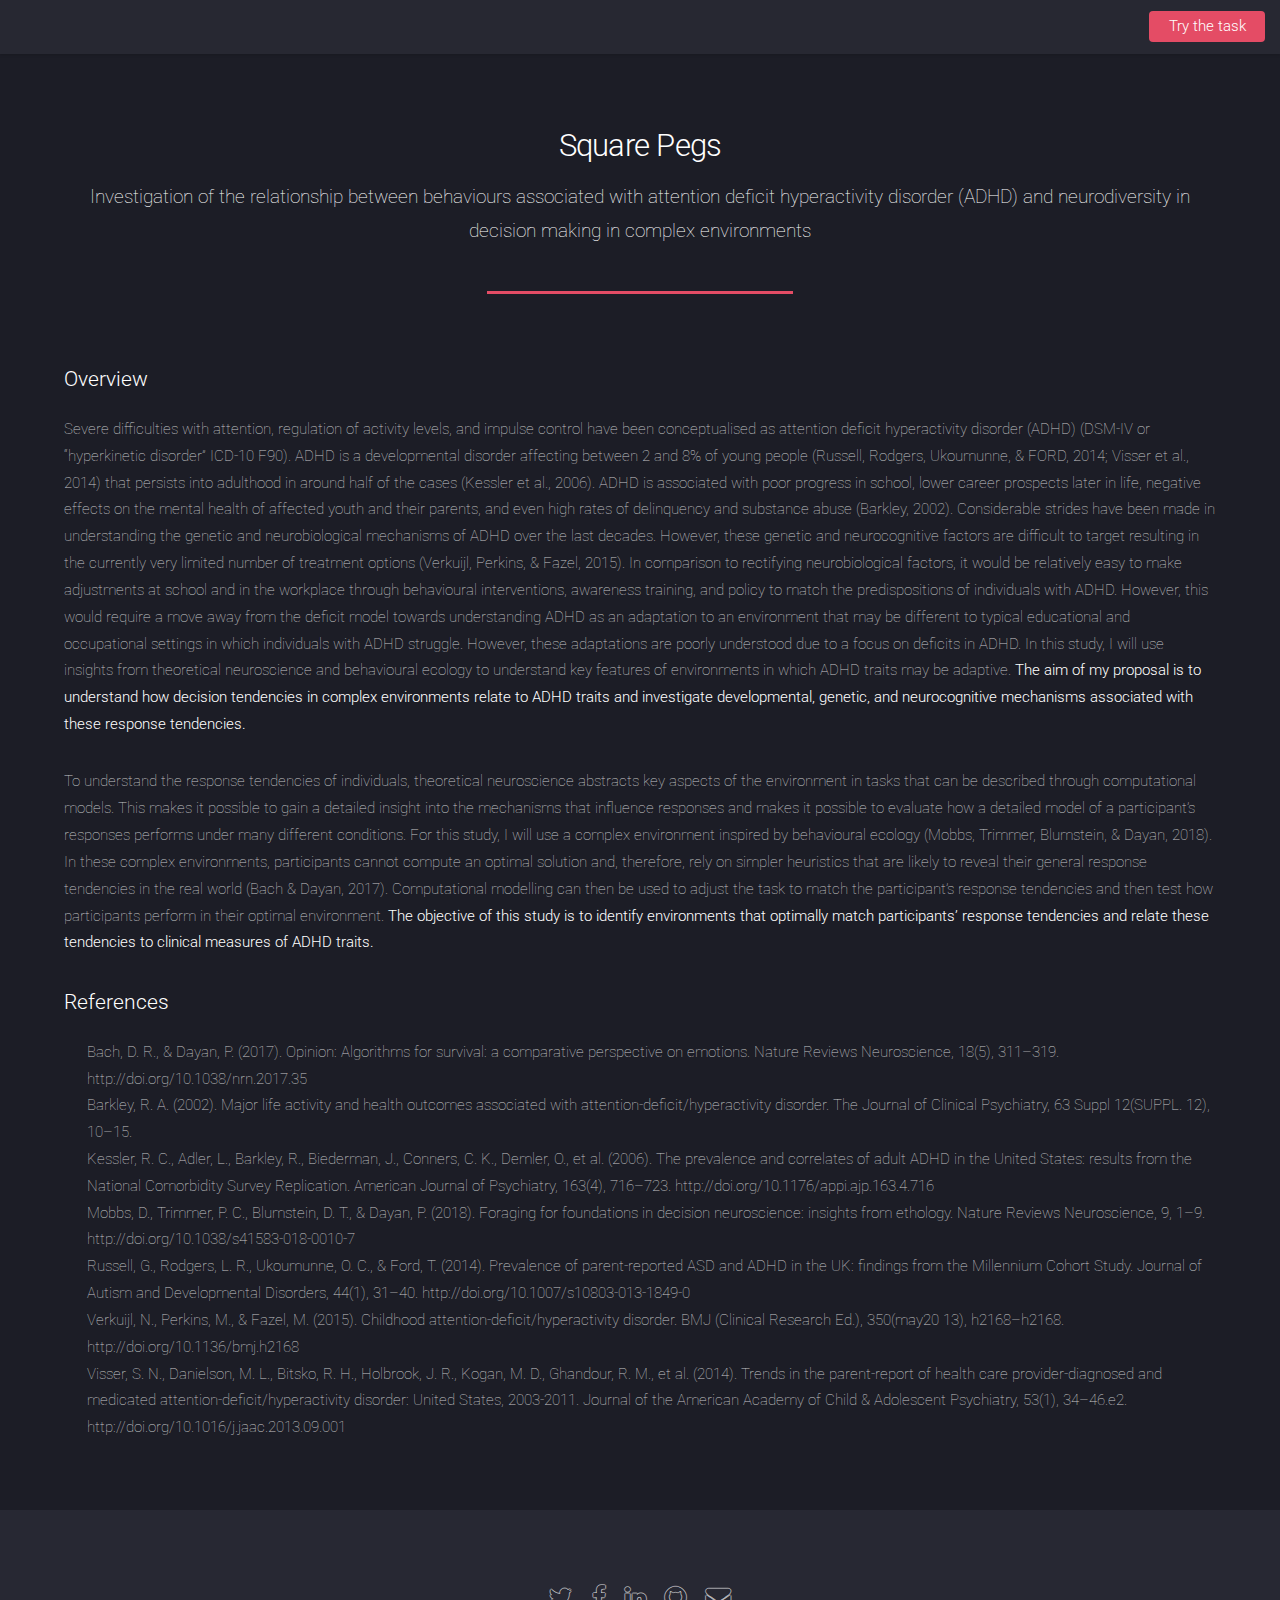
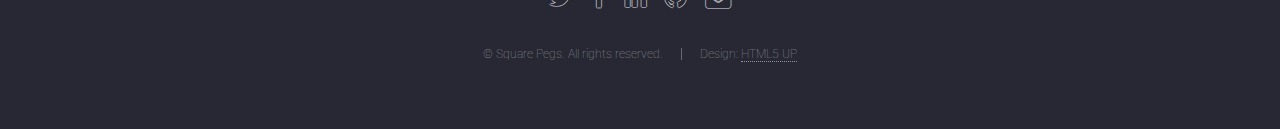
==== index.html @ 2e6edf14 "renamed index.html" ====
<!DOCTYPE HTML>
<!--
	Landed by HTML5 UP
	html5up.net | @ajlkn
	Free for personal and commercial use under the CCA 3.0 license (html5up.net/license)
-->
<html>
	<head>
		<title>Square Pegs</title>
		<meta charset="utf-8" />
		<meta name="viewport" content="width=device-width, initial-scale=1" />
		<!--[if lte IE 8]><script src="assets/js/ie/html5shiv.js"></script><![endif]-->
		<link rel="stylesheet" href="assets/css/main.css" />
		<!--[if lte IE 9]><link rel="stylesheet" href="assets/css/ie9.css" /><![endif]-->
		<!--[if lte IE 8]><link rel="stylesheet" href="assets/css/ie8.css" /><![endif]-->
	</head>
	<body>
		<div id="page-wrapper">

			<!-- Header -->
				<header id="header">
					<nav id="nav">
						<ul>
							<li><a href="https://studies.mrc-cbu.cam.ac.uk/publix/64/start?batchId=65&generalSingle" class="button special">Try the task</a></li>
						</ul>
					</nav>
				</header>

			<!-- Main -->
				<div id="main" class="wrapper style1">
					<div class="container">
						<header class="major">
							<h2>Square Pegs</h2>
							<p>Investigation of the relationship between behaviours associated with attention deficit hyperactivity disorder (ADHD) and neurodiversity in decision making in complex environments</p>
						</header>

						<!-- Content -->
							<section id="content">
								<h3>Overview</h3>
								<p>Severe difficulties with attention, regulation of activity levels, and impulse control have been conceptualised as attention deficit hyperactivity disorder (ADHD) (DSM-IV or “hyperkinetic disorder” ICD-10 F90). ADHD is a developmental disorder affecting between 2 and 8% of young people (Russell, Rodgers, Ukoumunne, & FORD, 2014; Visser et al., 2014) that persists into adulthood in around half of the cases (Kessler et al., 2006). ADHD is associated with poor progress in school, lower career prospects later in life, negative effects on the mental health of affected youth and their parents, and even high rates of delinquency and substance abuse (Barkley, 2002). Considerable strides have been made in understanding the genetic and neurobiological mechanisms of ADHD over the last decades. However, these genetic and neurocognitive factors are difficult to target resulting in the currently very limited number of treatment options (Verkuijl, Perkins, & Fazel, 2015). In comparison to rectifying neurobiological factors, it would be relatively easy to make adjustments at school and in the workplace through behavioural interventions, awareness training, and policy to match the predispositions of individuals with ADHD. However, this would require a move away from the deficit model towards understanding ADHD as an adaptation to an environment that may be different to typical educational and occupational settings in which individuals with ADHD struggle. However, these adaptations are poorly understood due to a focus on deficits in ADHD. In this study, I will use insights from theoretical neuroscience and behavioural ecology to understand key features of environments in which ADHD traits may be adaptive. <b>The aim of my proposal is to understand how decision tendencies in complex environments relate to ADHD traits and investigate developmental, genetic, and neurocognitive mechanisms associated with these response tendencies.</b></p>
								<p>To understand the response tendencies of individuals, theoretical neuroscience abstracts key aspects of the environment in tasks that can be described through computational models. This makes it possible to gain a detailed insight into the mechanisms that influence responses and makes it possible to evaluate how a detailed model of a participant’s responses performs under many different conditions. For this study, I will use a complex environment inspired by behavioural ecology (Mobbs, Trimmer, Blumstein, & Dayan, 2018). In these complex environments, participants cannot compute an optimal solution and, therefore, rely on simpler heuristics that are likely to reveal their general response tendencies in the real world (Bach & Dayan, 2017). Computational modelling can then be used to adjust the task to match the participant’s response tendencies and then test how participants perform in their optimal environment. <b>The objective of this study is to identify environments that optimally match participants’ response tendencies and relate these tendencies to clinical measures of ADHD traits.</b></p>
								<h3>References</h3>
								<ul>
									<li>Bach, D. R., & Dayan, P. (2017). Opinion: Algorithms for survival: a comparative perspective on emotions. Nature Reviews Neuroscience, 18(5), 311–319. http://doi.org/10.1038/nrn.2017.35</li>
									<li>Barkley, R. A. (2002). Major life activity and health outcomes associated with attention-deficit/hyperactivity disorder. The Journal of Clinical Psychiatry, 63 Suppl 12(SUPPL. 12), 10–15.</li>
									<li>Kessler, R. C., Adler, L., Barkley, R., Biederman, J., Conners, C. K., Demler, O., et al. (2006). The prevalence and correlates of adult ADHD in the United States: results from the National Comorbidity Survey Replication. American Journal of Psychiatry, 163(4), 716–723. http://doi.org/10.1176/appi.ajp.163.4.716</li>
									<li>Mobbs, D., Trimmer, P. C., Blumstein, D. T., & Dayan, P. (2018). Foraging for foundations in decision neuroscience: insights from ethology. Nature Reviews Neuroscience, 9, 1–9. http://doi.org/10.1038/s41583-018-0010-7</li>
									<li>Russell, G., Rodgers, L. R., Ukoumunne, O. C., & Ford, T. (2014). Prevalence of parent-reported ASD and ADHD in the UK: findings from the Millennium Cohort Study. Journal of Autism and Developmental Disorders, 44(1), 31–40. http://doi.org/10.1007/s10803-013-1849-0</li>
									<li>Verkuijl, N., Perkins, M., & Fazel, M. (2015). Childhood attention-deficit/hyperactivity disorder. BMJ (Clinical Research Ed.), 350(may20 13), h2168–h2168. http://doi.org/10.1136/bmj.h2168</li>
									<li>Visser, S. N., Danielson, M. L., Bitsko, R. H., Holbrook, J. R., Kogan, M. D., Ghandour, R. M., et al. (2014). Trends in the parent-report of health care provider-diagnosed and medicated attention-deficit/hyperactivity disorder: United States, 2003-2011. Journal of the American Academy of Child & Adolescent Psychiatry, 53(1), 34–46.e2. http://doi.org/10.1016/j.jaac.2013.09.001</li>
								</ul>
							</section>

					</div>
				</div>

			<!-- Footer -->
				<footer id="footer">
					<ul class="icons">
						<li><a href="https://www.twitter.com/joebathelt" class="icon alt fa-twitter"><span class="label">Twitter</span></a></li>
						<li><a href="https://www.facebook.com/johannes.bathelt" class="icon alt fa-facebook"><span class="label">Facebook</span></a></li>
						<li><a href="https://www.linkedin.com/in/joe-bathelt-2bbb9266/" class="icon alt fa-linkedin"><span class="label">LinkedIn</span></a></li>
						<li><a href="https://www.github.com/joebathelt" class="icon alt fa-github"><span class="label">GitHub</span></a></li>
						<li><a href="#" class="icon alt fa-envelope"><span class="label">Email</span></a></li>
					</ul>
					<ul class="copyright">
						<li>&copy; Square Pegs. All rights reserved.</li><li>Design: <a href="http://html5up.net">HTML5 UP</a></li>
					</ul>
				</footer>

		</div>

		<!-- Scripts -->
			<script src="assets/js/jquery.min.js"></script>
			<script src="assets/js/jquery.scrolly.min.js"></script>
			<script src="assets/js/jquery.dropotron.min.js"></script>
			<script src="assets/js/jquery.scrollex.min.js"></script>
			<script src="assets/js/skel.min.js"></script>
			<script src="assets/js/util.js"></script>
			<!--[if lte IE 8]><script src="assets/js/ie/respond.min.js"></script><![endif]-->
			<script src="assets/js/main.js"></script>

	</body>
</html>
---- assets/css/main.css ----
@import url("font-awesome.min.css");
@import url("https://fonts.googleapis.com/css?family=Roboto:100,300,100italic,300italic");

/*
	Landed by HTML5 UP
	html5up.net | @ajlkn
	Free for personal and commercial use under the CCA 3.0 license (html5up.net/license)
*/

/* Reset */

	html, body, div, span, applet, object, iframe, h1, h2, h3, h4, h5, h6, p, blockquote, pre, a, abbr, acronym, address, big, cite, code, del, dfn, em, img, ins, kbd, q, s, samp, small, strike, strong, sub, sup, tt, var, b, u, i, center, dl, dt, dd, ol, ul, li, fieldset, form, label, legend, table, caption, tbody, tfoot, thead, tr, th, td, article, aside, canvas, details, embed, figure, figcaption, footer, header, hgroup, menu, nav, output, ruby, section, summary, time, mark, audio, video {
		margin: 0;
		padding: 0;
		border: 0;
		font-size: 100%;
		font: inherit;
		vertical-align: baseline;
	}

	article, aside, details, figcaption, figure, footer, header, hgroup, menu, nav, section {
		display: block;
	}

	body {
		line-height: 1;
	}

	ol, ul {
		list-style: none;
	}

	blockquote, q {
		quotes: none;
	}

	blockquote:before, blockquote:after, q:before, q:after {
		content: '';
		content: none;
	}

	table {
		border-collapse: collapse;
		border-spacing: 0;
	}

	body {
		-webkit-text-size-adjust: none;
	}

/* Box Model */

	*, *:before, *:after {
		-moz-box-sizing: border-box;
		-webkit-box-sizing: border-box;
		box-sizing: border-box;
	}

/* Containers */

	.container {
		margin-left: auto;
		margin-right: auto;
	}

	.container.\31 25\25 {
		width: 100%;
		max-width: 87.5em;
		min-width: 70em;
	}

	.container.\37 5\25 {
		width: 52.5em;
	}

	.container.\35 0\25 {
		width: 35em;
	}

	.container.\32 5\25 {
		width: 17.5em;
	}

	.container {
		width: 70em;
	}

	@media screen and (max-width: 1680px) {

		.container.\31 25\25 {
			width: 100%;
			max-width: 87.5em;
			min-width: 70em;
		}

		.container.\37 5\25 {
			width: 52.5em;
		}

		.container.\35 0\25 {
			width: 35em;
		}

		.container.\32 5\25 {
			width: 17.5em;
		}

		.container {
			width: 70em;
		}

	}

	@media screen and (max-width: 1280px) {

		.container.\31 25\25 {
			width: 100%;
			max-width: 112.5%;
			min-width: 90%;
		}

		.container.\37 5\25 {
			width: 67.5%;
		}

		.container.\35 0\25 {
			width: 45%;
		}

		.container.\32 5\25 {
			width: 22.5%;
		}

		.container {
			width: 90%;
		}

	}

	@media screen and (max-width: 980px) {

		.container.\31 25\25 {
			width: 100%;
			max-width: 125%;
			min-width: 100%;
		}

		.container.\37 5\25 {
			width: 75%;
		}

		.container.\35 0\25 {
			width: 50%;
		}

		.container.\32 5\25 {
			width: 25%;
		}

		.container {
			width: 100% !important;
		}

	}

	@media screen and (max-width: 736px) {

		.container.\31 25\25 {
			width: 100%;
			max-width: 125%;
			min-width: 100%;
		}

		.container.\37 5\25 {
			width: 75%;
		}

		.container.\35 0\25 {
			width: 50%;
		}

		.container.\32 5\25 {
			width: 25%;
		}

		.container {
			width: 100% !important;
		}

	}

	@media screen and (max-width: 480px) {

		.container.\31 25\25 {
			width: 100%;
			max-width: 125%;
			min-width: 100%;
		}

		.container.\37 5\25 {
			width: 75%;
		}

		.container.\35 0\25 {
			width: 50%;
		}

		.container.\32 5\25 {
			width: 25%;
		}

		.container {
			width: 100% !important;
		}

	}

/* Grid */

	.row {
		border-bottom: solid 1px transparent;
		-moz-box-sizing: border-box;
		-webkit-box-sizing: border-box;
		box-sizing: border-box;
	}

	.row > * {
		float: left;
		-moz-box-sizing: border-box;
		-webkit-box-sizing: border-box;
		box-sizing: border-box;
	}

	.row:after, .row:before {
		content: '';
		display: block;
		clear: both;
		height: 0;
	}

	.row.uniform > * > :first-child {
		margin-top: 0;
	}

	.row.uniform > * > :last-child {
		margin-bottom: 0;
	}

	.row.\30 \25 > * {
		padding: 0 0 0 0em;
	}

	.row.\30 \25 {
		margin: 0 0 -1px 0em;
	}

	.row.uniform.\30 \25 > * {
		padding: 0em 0 0 0em;
	}

	.row.uniform.\30 \25 {
		margin: 0em 0 -1px 0em;
	}

	.row > * {
		padding: 0 0 0 2.5em;
	}

	.row {
		margin: 0 0 -1px -2.5em;
	}

	.row.uniform > * {
		padding: 2.5em 0 0 2.5em;
	}

	.row.uniform {
		margin: -2.5em 0 -1px -2.5em;
	}

	.row.\32 00\25 > * {
		padding: 0 0 0 5em;
	}

	.row.\32 00\25 {
		margin: 0 0 -1px -5em;
	}

	.row.uniform.\32 00\25 > * {
		padding: 5em 0 0 5em;
	}

	.row.uniform.\32 00\25 {
		margin: -5em 0 -1px -5em;
	}

	.row.\31 50\25 > * {
		padding: 0 0 0 3.75em;
	}

	.row.\31 50\25 {
		margin: 0 0 -1px -3.75em;
	}

	.row.uniform.\31 50\25 > * {
		padding: 3.75em 0 0 3.75em;
	}

	.row.uniform.\31 50\25 {
		margin: -3.75em 0 -1px -3.75em;
	}

	.row.\35 0\25 > * {
		padding: 0 0 0 1.25em;
	}

	.row.\35 0\25 {
		margin: 0 0 -1px -1.25em;
	}

	.row.uniform.\35 0\25 > * {
		padding: 1.25em 0 0 1.25em;
	}

	.row.uniform.\35 0\25 {
		margin: -1.25em 0 -1px -1.25em;
	}

	.row.\32 5\25 > * {
		padding: 0 0 0 0.625em;
	}

	.row.\32 5\25 {
		margin: 0 0 -1px -0.625em;
	}

	.row.uniform.\32 5\25 > * {
		padding: 0.625em 0 0 0.625em;
	}

	.row.uniform.\32 5\25 {
		margin: -0.625em 0 -1px -0.625em;
	}

	.\31 2u, .\31 2u\24 {
		width: 100%;
		clear: none;
		margin-left: 0;
	}

	.\31 1u, .\31 1u\24 {
		width: 91.6666666667%;
		clear: none;
		margin-left: 0;
	}

	.\31 0u, .\31 0u\24 {
		width: 83.3333333333%;
		clear: none;
		margin-left: 0;
	}

	.\39 u, .\39 u\24 {
		width: 75%;
		clear: none;
		margin-left: 0;
	}

	.\38 u, .\38 u\24 {
		width: 66.6666666667%;
		clear: none;
		margin-left: 0;
	}

	.\37 u, .\37 u\24 {
		width: 58.3333333333%;
		clear: none;
		margin-left: 0;
	}

	.\36 u, .\36 u\24 {
		width: 50%;
		clear: none;
		margin-left: 0;
	}

	.\35 u, .\35 u\24 {
		width: 41.6666666667%;
		clear: none;
		margin-left: 0;
	}

	.\34 u, .\34 u\24 {
		width: 33.3333333333%;
		clear: none;
		margin-left: 0;
	}

	.\33 u, .\33 u\24 {
		width: 25%;
		clear: none;
		margin-left: 0;
	}

	.\32 u, .\32 u\24 {
		width: 16.6666666667%;
		clear: none;
		margin-left: 0;
	}

	.\31 u, .\31 u\24 {
		width: 8.3333333333%;
		clear: none;
		margin-left: 0;
	}

	.\31 2u\24 + *,
	.\31 1u\24 + *,
	.\31 0u\24 + *,
	.\39 u\24 + *,
	.\38 u\24 + *,
	.\37 u\24 + *,
	.\36 u\24 + *,
	.\35 u\24 + *,
	.\34 u\24 + *,
	.\33 u\24 + *,
	.\32 u\24 + *,
	.\31 u\24 + * {
		clear: left;
	}

	.\-11u {
		margin-left: 91.66667%;
	}

	.\-10u {
		margin-left: 83.33333%;
	}

	.\-9u {
		margin-left: 75%;
	}

	.\-8u {
		margin-left: 66.66667%;
	}

	.\-7u {
		margin-left: 58.33333%;
	}

	.\-6u {
		margin-left: 50%;
	}

	.\-5u {
		margin-left: 41.66667%;
	}

	.\-4u {
		margin-left: 33.33333%;
	}

	.\-3u {
		margin-left: 25%;
	}

	.\-2u {
		margin-left: 16.66667%;
	}

	.\-1u {
		margin-left: 8.33333%;
	}

	@media screen and (max-width: 1680px) {

		.row > * {
			padding: 0 0 0 2.5em;
		}

		.row {
			margin: 0 0 -1px -2.5em;
		}

		.row.uniform > * {
			padding: 2.5em 0 0 2.5em;
		}

		.row.uniform {
			margin: -2.5em 0 -1px -2.5em;
		}

		.row.\32 00\25 > * {
			padding: 0 0 0 5em;
		}

		.row.\32 00\25 {
			margin: 0 0 -1px -5em;
		}

		.row.uniform.\32 00\25 > * {
			padding: 5em 0 0 5em;
		}

		.row.uniform.\32 00\25 {
			margin: -5em 0 -1px -5em;
		}

		.row.\31 50\25 > * {
			padding: 0 0 0 3.75em;
		}

		.row.\31 50\25 {
			margin: 0 0 -1px -3.75em;
		}

		.row.uniform.\31 50\25 > * {
			padding: 3.75em 0 0 3.75em;
		}

		.row.uniform.\31 50\25 {
			margin: -3.75em 0 -1px -3.75em;
		}

		.row.\35 0\25 > * {
			padding: 0 0 0 1.25em;
		}

		.row.\35 0\25 {
			margin: 0 0 -1px -1.25em;
		}

		.row.uniform.\35 0\25 > * {
			padding: 1.25em 0 0 1.25em;
		}

		.row.uniform.\35 0\25 {
			margin: -1.25em 0 -1px -1.25em;
		}

		.row.\32 5\25 > * {
			padding: 0 0 0 0.625em;
		}

		.row.\32 5\25 {
			margin: 0 0 -1px -0.625em;
		}

		.row.uniform.\32 5\25 > * {
			padding: 0.625em 0 0 0.625em;
		}

		.row.uniform.\32 5\25 {
			margin: -0.625em 0 -1px -0.625em;
		}

		.\31 2u\28xlarge\29, .\31 2u\24\28xlarge\29 {
			width: 100%;
			clear: none;
			margin-left: 0;
		}

		.\31 1u\28xlarge\29, .\31 1u\24\28xlarge\29 {
			width: 91.6666666667%;
			clear: none;
			margin-left: 0;
		}

		.\31 0u\28xlarge\29, .\31 0u\24\28xlarge\29 {
			width: 83.3333333333%;
			clear: none;
			margin-left: 0;
		}

		.\39 u\28xlarge\29, .\39 u\24\28xlarge\29 {
			width: 75%;
			clear: none;
			margin-left: 0;
		}

		.\38 u\28xlarge\29, .\38 u\24\28xlarge\29 {
			width: 66.6666666667%;
			clear: none;
			margin-left: 0;
		}

		.\37 u\28xlarge\29, .\37 u\24\28xlarge\29 {
			width: 58.3333333333%;
			clear: none;
			margin-left: 0;
		}

		.\36 u\28xlarge\29, .\36 u\24\28xlarge\29 {
			width: 50%;
			clear: none;
			margin-left: 0;
		}

		.\35 u\28xlarge\29, .\35 u\24\28xlarge\29 {
			width: 41.6666666667%;
			clear: none;
			margin-left: 0;
		}

		.\34 u\28xlarge\29, .\34 u\24\28xlarge\29 {
			width: 33.3333333333%;
			clear: none;
			margin-left: 0;
		}

		.\33 u\28xlarge\29, .\33 u\24\28xlarge\29 {
			width: 25%;
			clear: none;
			margin-left: 0;
		}

		.\32 u\28xlarge\29, .\32 u\24\28xlarge\29 {
			width: 16.6666666667%;
			clear: none;
			margin-left: 0;
		}

		.\31 u\28xlarge\29, .\31 u\24\28xlarge\29 {
			width: 8.3333333333%;
			clear: none;
			margin-left: 0;
		}

		.\31 2u\24\28xlarge\29 + *,
		.\31 1u\24\28xlarge\29 + *,
		.\31 0u\24\28xlarge\29 + *,
		.\39 u\24\28xlarge\29 + *,
		.\38 u\24\28xlarge\29 + *,
		.\37 u\24\28xlarge\29 + *,
		.\36 u\24\28xlarge\29 + *,
		.\35 u\24\28xlarge\29 + *,
		.\34 u\24\28xlarge\29 + *,
		.\33 u\24\28xlarge\29 + *,
		.\32 u\24\28xlarge\29 + *,
		.\31 u\24\28xlarge\29 + * {
			clear: left;
		}

		.\-11u\28xlarge\29 {
			margin-left: 91.66667%;
		}

		.\-10u\28xlarge\29 {
			margin-left: 83.33333%;
		}

		.\-9u\28xlarge\29 {
			margin-left: 75%;
		}

		.\-8u\28xlarge\29 {
			margin-left: 66.66667%;
		}

		.\-7u\28xlarge\29 {
			margin-left: 58.33333%;
		}

		.\-6u\28xlarge\29 {
			margin-left: 50%;
		}

		.\-5u\28xlarge\29 {
			margin-left: 41.66667%;
		}

		.\-4u\28xlarge\29 {
			margin-left: 33.33333%;
		}

		.\-3u\28xlarge\29 {
			margin-left: 25%;
		}

		.\-2u\28xlarge\29 {
			margin-left: 16.66667%;
		}

		.\-1u\28xlarge\29 {
			margin-left: 8.33333%;
		}

	}

	@media screen and (max-width: 1280px) {

		.row > * {
			padding: 0 0 0 2.5em;
		}

		.row {
			margin: 0 0 -1px -2.5em;
		}

		.row.uniform > * {
			padding: 2.5em 0 0 2.5em;
		}

		.row.uniform {
			margin: -2.5em 0 -1px -2.5em;
		}

		.row.\32 00\25 > * {
			padding: 0 0 0 5em;
		}

		.row.\32 00\25 {
			margin: 0 0 -1px -5em;
		}

		.row.uniform.\32 00\25 > * {
			padding: 5em 0 0 5em;
		}

		.row.uniform.\32 00\25 {
			margin: -5em 0 -1px -5em;
		}

		.row.\31 50\25 > * {
			padding: 0 0 0 3.75em;
		}

		.row.\31 50\25 {
			margin: 0 0 -1px -3.75em;
		}

		.row.uniform.\31 50\25 > * {
			padding: 3.75em 0 0 3.75em;
		}

		.row.uniform.\31 50\25 {
			margin: -3.75em 0 -1px -3.75em;
		}

		.row.\35 0\25 > * {
			padding: 0 0 0 1.25em;
		}

		.row.\35 0\25 {
			margin: 0 0 -1px -1.25em;
		}

		.row.uniform.\35 0\25 > * {
			padding: 1.25em 0 0 1.25em;
		}

		.row.uniform.\35 0\25 {
			margin: -1.25em 0 -1px -1.25em;
		}

		.row.\32 5\25 > * {
			padding: 0 0 0 0.625em;
		}

		.row.\32 5\25 {
			margin: 0 0 -1px -0.625em;
		}

		.row.uniform.\32 5\25 > * {
			padding: 0.625em 0 0 0.625em;
		}

		.row.uniform.\32 5\25 {
			margin: -0.625em 0 -1px -0.625em;
		}

		.\31 2u\28large\29, .\31 2u\24\28large\29 {
			width: 100%;
			clear: none;
			margin-left: 0;
		}

		.\31 1u\28large\29, .\31 1u\24\28large\29 {
			width: 91.6666666667%;
			clear: none;
			margin-left: 0;
		}

		.\31 0u\28large\29, .\31 0u\24\28large\29 {
			width: 83.3333333333%;
			clear: none;
			margin-left: 0;
		}

		.\39 u\28large\29, .\39 u\24\28large\29 {
			width: 75%;
			clear: none;
			margin-left: 0;
		}

		.\38 u\28large\29, .\38 u\24\28large\29 {
			width: 66.6666666667%;
			clear: none;
			margin-left: 0;
		}

		.\37 u\28large\29, .\37 u\24\28large\29 {
			width: 58.3333333333%;
			clear: none;
			margin-left: 0;
		}

		.\36 u\28large\29, .\36 u\24\28large\29 {
			width: 50%;
			clear: none;
			margin-left: 0;
		}

		.\35 u\28large\29, .\35 u\24\28large\29 {
			width: 41.6666666667%;
			clear: none;
			margin-left: 0;
		}

		.\34 u\28large\29, .\34 u\24\28large\29 {
			width: 33.3333333333%;
			clear: none;
			margin-left: 0;
		}

		.\33 u\28large\29, .\33 u\24\28large\29 {
			width: 25%;
			clear: none;
			margin-left: 0;
		}

		.\32 u\28large\29, .\32 u\24\28large\29 {
			width: 16.6666666667%;
			clear: none;
			margin-left: 0;
		}

		.\31 u\28large\29, .\31 u\24\28large\29 {
			width: 8.3333333333%;
			clear: none;
			margin-left: 0;
		}

		.\31 2u\24\28large\29 + *,
		.\31 1u\24\28large\29 + *,
		.\31 0u\24\28large\29 + *,
		.\39 u\24\28large\29 + *,
		.\38 u\24\28large\29 + *,
		.\37 u\24\28large\29 + *,
		.\36 u\24\28large\29 + *,
		.\35 u\24\28large\29 + *,
		.\34 u\24\28large\29 + *,
		.\33 u\24\28large\29 + *,
		.\32 u\24\28large\29 + *,
		.\31 u\24\28large\29 + * {
			clear: left;
		}

		.\-11u\28large\29 {
			margin-left: 91.66667%;
		}

		.\-10u\28large\29 {
			margin-left: 83.33333%;
		}

		.\-9u\28large\29 {
			margin-left: 75%;
		}

		.\-8u\28large\29 {
			margin-left: 66.66667%;
		}

		.\-7u\28large\29 {
			margin-left: 58.33333%;
		}

		.\-6u\28large\29 {
			margin-left: 50%;
		}

		.\-5u\28large\29 {
			margin-left: 41.66667%;
		}

		.\-4u\28large\29 {
			margin-left: 33.33333%;
		}

		.\-3u\28large\29 {
			margin-left: 25%;
		}

		.\-2u\28large\29 {
			margin-left: 16.66667%;
		}

		.\-1u\28large\29 {
			margin-left: 8.33333%;
		}

	}

	@media screen and (max-width: 980px) {

		.row > * {
			padding: 0 0 0 2.5em;
		}

		.row {
			margin: 0 0 -1px -2.5em;
		}

		.row.uniform > * {
			padding: 2.5em 0 0 2.5em;
		}

		.row.uniform {
			margin: -2.5em 0 -1px -2.5em;
		}

		.row.\32 00\25 > * {
			padding: 0 0 0 5em;
		}

		.row.\32 00\25 {
			margin: 0 0 -1px -5em;
		}

		.row.uniform.\32 00\25 > * {
			padding: 5em 0 0 5em;
		}

		.row.uniform.\32 00\25 {
			margin: -5em 0 -1px -5em;
		}

		.row.\31 50\25 > * {
			padding: 0 0 0 3.75em;
		}

		.row.\31 50\25 {
			margin: 0 0 -1px -3.75em;
		}

		.row.uniform.\31 50\25 > * {
			padding: 3.75em 0 0 3.75em;
		}

		.row.uniform.\31 50\25 {
			margin: -3.75em 0 -1px -3.75em;
		}

		.row.\35 0\25 > * {
			padding: 0 0 0 1.25em;
		}

		.row.\35 0\25 {
			margin: 0 0 -1px -1.25em;
		}

		.row.uniform.\35 0\25 > * {
			padding: 1.25em 0 0 1.25em;
		}

		.row.uniform.\35 0\25 {
			margin: -1.25em 0 -1px -1.25em;
		}

		.row.\32 5\25 > * {
			padding: 0 0 0 0.625em;
		}

		.row.\32 5\25 {
			margin: 0 0 -1px -0.625em;
		}

		.row.uniform.\32 5\25 > * {
			padding: 0.625em 0 0 0.625em;
		}

		.row.uniform.\32 5\25 {
			margin: -0.625em 0 -1px -0.625em;
		}

		.\31 2u\28medium\29, .\31 2u\24\28medium\29 {
			width: 100%;
			clear: none;
			margin-left: 0;
		}

		.\31 1u\28medium\29, .\31 1u\24\28medium\29 {
			width: 91.6666666667%;
			clear: none;
			margin-left: 0;
		}

		.\31 0u\28medium\29, .\31 0u\24\28medium\29 {
			width: 83.3333333333%;
			clear: none;
			margin-left: 0;
		}

		.\39 u\28medium\29, .\39 u\24\28medium\29 {
			width: 75%;
			clear: none;
			margin-left: 0;
		}

		.\38 u\28medium\29, .\38 u\24\28medium\29 {
			width: 66.6666666667%;
			clear: none;
			margin-left: 0;
		}

		.\37 u\28medium\29, .\37 u\24\28medium\29 {
			width: 58.3333333333%;
			clear: none;
			margin-left: 0;
		}

		.\36 u\28medium\29, .\36 u\24\28medium\29 {
			width: 50%;
			clear: none;
			margin-left: 0;
		}

		.\35 u\28medium\29, .\35 u\24\28medium\29 {
			width: 41.6666666667%;
			clear: none;
			margin-left: 0;
		}

		.\34 u\28medium\29, .\34 u\24\28medium\29 {
			width: 33.3333333333%;
			clear: none;
			margin-left: 0;
		}

		.\33 u\28medium\29, .\33 u\24\28medium\29 {
			width: 25%;
			clear: none;
			margin-left: 0;
		}

		.\32 u\28medium\29, .\32 u\24\28medium\29 {
			width: 16.6666666667%;
			clear: none;
			margin-left: 0;
		}

		.\31 u\28medium\29, .\31 u\24\28medium\29 {
			width: 8.3333333333%;
			clear: none;
			margin-left: 0;
		}

		.\31 2u\24\28medium\29 + *,
		.\31 1u\24\28medium\29 + *,
		.\31 0u\24\28medium\29 + *,
		.\39 u\24\28medium\29 + *,
		.\38 u\24\28medium\29 + *,
		.\37 u\24\28medium\29 + *,
		.\36 u\24\28medium\29 + *,
		.\35 u\24\28medium\29 + *,
		.\34 u\24\28medium\29 + *,
		.\33 u\24\28medium\29 + *,
		.\32 u\24\28medium\29 + *,
		.\31 u\24\28medium\29 + * {
			clear: left;
		}

		.\-11u\28medium\29 {
			margin-left: 91.66667%;
		}

		.\-10u\28medium\29 {
			margin-left: 83.33333%;
		}

		.\-9u\28medium\29 {
			margin-left: 75%;
		}

		.\-8u\28medium\29 {
			margin-left: 66.66667%;
		}

		.\-7u\28medium\29 {
			margin-left: 58.33333%;
		}

		.\-6u\28medium\29 {
			margin-left: 50%;
		}

		.\-5u\28medium\29 {
			margin-left: 41.66667%;
		}

		.\-4u\28medium\29 {
			margin-left: 33.33333%;
		}

		.\-3u\28medium\29 {
			margin-left: 25%;
		}

		.\-2u\28medium\29 {
			margin-left: 16.66667%;
		}

		.\-1u\28medium\29 {
			margin-left: 8.33333%;
		}

	}

	@media screen and (max-width: 736px) {

		.row > * {
			padding: 0 0 0 2.5em;
		}

		.row {
			margin: 0 0 -1px -2.5em;
		}

		.row.uniform > * {
			padding: 2.5em 0 0 2.5em;
		}

		.row.uniform {
			margin: -2.5em 0 -1px -2.5em;
		}

		.row.\32 00\25 > * {
			padding: 0 0 0 5em;
		}

		.row.\32 00\25 {
			margin: 0 0 -1px -5em;
		}

		.row.uniform.\32 00\25 > * {
			padding: 5em 0 0 5em;
		}

		.row.uniform.\32 00\25 {
			margin: -5em 0 -1px -5em;
		}

		.row.\31 50\25 > * {
			padding: 0 0 0 3.75em;
		}

		.row.\31 50\25 {
			margin: 0 0 -1px -3.75em;
		}

		.row.uniform.\31 50\25 > * {
			padding: 3.75em 0 0 3.75em;
		}

		.row.uniform.\31 50\25 {
			margin: -3.75em 0 -1px -3.75em;
		}

		.row.\35 0\25 > * {
			padding: 0 0 0 1.25em;
		}

		.row.\35 0\25 {
			margin: 0 0 -1px -1.25em;
		}

		.row.uniform.\35 0\25 > * {
			padding: 1.25em 0 0 1.25em;
		}

		.row.uniform.\35 0\25 {
			margin: -1.25em 0 -1px -1.25em;
		}

		.row.\32 5\25 > * {
			padding: 0 0 0 0.625em;
		}

		.row.\32 5\25 {
			margin: 0 0 -1px -0.625em;
		}

		.row.uniform.\32 5\25 > * {
			padding: 0.625em 0 0 0.625em;
		}

		.row.uniform.\32 5\25 {
			margin: -0.625em 0 -1px -0.625em;
		}

		.\31 2u\28small\29, .\31 2u\24\28small\29 {
			width: 100%;
			clear: none;
			margin-left: 0;
		}

		.\31 1u\28small\29, .\31 1u\24\28small\29 {
			width: 91.6666666667%;
			clear: none;
			margin-left: 0;
		}

		.\31 0u\28small\29, .\31 0u\24\28small\29 {
			width: 83.3333333333%;
			clear: none;
			margin-left: 0;
		}

		.\39 u\28small\29, .\39 u\24\28small\29 {
			width: 75%;
			clear: none;
			margin-left: 0;
		}

		.\38 u\28small\29, .\38 u\24\28small\29 {
			width: 66.6666666667%;
			clear: none;
			margin-left: 0;
		}

		.\37 u\28small\29, .\37 u\24\28small\29 {
			width: 58.3333333333%;
			clear: none;
			margin-left: 0;
		}

		.\36 u\28small\29, .\36 u\24\28small\29 {
			width: 50%;
			clear: none;
			margin-left: 0;
		}

		.\35 u\28small\29, .\35 u\24\28small\29 {
			width: 41.6666666667%;
			clear: none;
			margin-left: 0;
		}

		.\34 u\28small\29, .\34 u\24\28small\29 {
			width: 33.3333333333%;
			clear: none;
			margin-left: 0;
		}

		.\33 u\28small\29, .\33 u\24\28small\29 {
			width: 25%;
			clear: none;
			margin-left: 0;
		}

		.\32 u\28small\29, .\32 u\24\28small\29 {
			width: 16.6666666667%;
			clear: none;
			margin-left: 0;
		}

		.\31 u\28small\29, .\31 u\24\28small\29 {
			width: 8.3333333333%;
			clear: none;
			margin-left: 0;
		}

		.\31 2u\24\28small\29 + *,
		.\31 1u\24\28small\29 + *,
		.\31 0u\24\28small\29 + *,
		.\39 u\24\28small\29 + *,
		.\38 u\24\28small\29 + *,
		.\37 u\24\28small\29 + *,
		.\36 u\24\28small\29 + *,
		.\35 u\24\28small\29 + *,
		.\34 u\24\28small\29 + *,
		.\33 u\24\28small\29 + *,
		.\32 u\24\28small\29 + *,
		.\31 u\24\28small\29 + * {
			clear: left;
		}

		.\-11u\28small\29 {
			margin-left: 91.66667%;
		}

		.\-10u\28small\29 {
			margin-left: 83.33333%;
		}

		.\-9u\28small\29 {
			margin-left: 75%;
		}

		.\-8u\28small\29 {
			margin-left: 66.66667%;
		}

		.\-7u\28small\29 {
			margin-left: 58.33333%;
		}

		.\-6u\28small\29 {
			margin-left: 50%;
		}

		.\-5u\28small\29 {
			margin-left: 41.66667%;
		}

		.\-4u\28small\29 {
			margin-left: 33.33333%;
		}

		.\-3u\28small\29 {
			margin-left: 25%;
		}

		.\-2u\28small\29 {
			margin-left: 16.66667%;
		}

		.\-1u\28small\29 {
			margin-left: 8.33333%;
		}

	}

	@media screen and (max-width: 480px) {

		.row > * {
			padding: 0 0 0 2.5em;
		}

		.row {
			margin: 0 0 -1px -2.5em;
		}

		.row.uniform > * {
			padding: 2.5em 0 0 2.5em;
		}

		.row.uniform {
			margin: -2.5em 0 -1px -2.5em;
		}

		.row.\32 00\25 > * {
			padding: 0 0 0 5em;
		}

		.row.\32 00\25 {
			margin: 0 0 -1px -5em;
		}

		.row.uniform.\32 00\25 > * {
			padding: 5em 0 0 5em;
		}

		.row.uniform.\32 00\25 {
			margin: -5em 0 -1px -5em;
		}

		.row.\31 50\25 > * {
			padding: 0 0 0 3.75em;
		}

		.row.\31 50\25 {
			margin: 0 0 -1px -3.75em;
		}

		.row.uniform.\31 50\25 > * {
			padding: 3.75em 0 0 3.75em;
		}

		.row.uniform.\31 50\25 {
			margin: -3.75em 0 -1px -3.75em;
		}

		.row.\35 0\25 > * {
			padding: 0 0 0 1.25em;
		}

		.row.\35 0\25 {
			margin: 0 0 -1px -1.25em;
		}

		.row.uniform.\35 0\25 > * {
			padding: 1.25em 0 0 1.25em;
		}

		.row.uniform.\35 0\25 {
			margin: -1.25em 0 -1px -1.25em;
		}

		.row.\32 5\25 > * {
			padding: 0 0 0 0.625em;
		}

		.row.\32 5\25 {
			margin: 0 0 -1px -0.625em;
		}

		.row.uniform.\32 5\25 > * {
			padding: 0.625em 0 0 0.625em;
		}

		.row.uniform.\32 5\25 {
			margin: -0.625em 0 -1px -0.625em;
		}

		.\31 2u\28xsmall\29, .\31 2u\24\28xsmall\29 {
			width: 100%;
			clear: none;
			margin-left: 0;
		}

		.\31 1u\28xsmall\29, .\31 1u\24\28xsmall\29 {
			width: 91.6666666667%;
			clear: none;
			margin-left: 0;
		}

		.\31 0u\28xsmall\29, .\31 0u\24\28xsmall\29 {
			width: 83.3333333333%;
			clear: none;
			margin-left: 0;
		}

		.\39 u\28xsmall\29, .\39 u\24\28xsmall\29 {
			width: 75%;
			clear: none;
			margin-left: 0;
		}

		.\38 u\28xsmall\29, .\38 u\24\28xsmall\29 {
			width: 66.6666666667%;
			clear: none;
			margin-left: 0;
		}

		.\37 u\28xsmall\29, .\37 u\24\28xsmall\29 {
			width: 58.3333333333%;
			clear: none;
			margin-left: 0;
		}

		.\36 u\28xsmall\29, .\36 u\24\28xsmall\29 {
			width: 50%;
			clear: none;
			margin-left: 0;
		}

		.\35 u\28xsmall\29, .\35 u\24\28xsmall\29 {
			width: 41.6666666667%;
			clear: none;
			margin-left: 0;
		}

		.\34 u\28xsmall\29, .\34 u\24\28xsmall\29 {
			width: 33.3333333333%;
			clear: none;
			margin-left: 0;
		}

		.\33 u\28xsmall\29, .\33 u\24\28xsmall\29 {
			width: 25%;
			clear: none;
			margin-left: 0;
		}

		.\32 u\28xsmall\29, .\32 u\24\28xsmall\29 {
			width: 16.6666666667%;
			clear: none;
			margin-left: 0;
		}

		.\31 u\28xsmall\29, .\31 u\24\28xsmall\29 {
			width: 8.3333333333%;
			clear: none;
			margin-left: 0;
		}

		.\31 2u\24\28xsmall\29 + *,
		.\31 1u\24\28xsmall\29 + *,
		.\31 0u\24\28xsmall\29 + *,
		.\39 u\24\28xsmall\29 + *,
		.\38 u\24\28xsmall\29 + *,
		.\37 u\24\28xsmall\29 + *,
		.\36 u\24\28xsmall\29 + *,
		.\35 u\24\28xsmall\29 + *,
		.\34 u\24\28xsmall\29 + *,
		.\33 u\24\28xsmall\29 + *,
		.\32 u\24\28xsmall\29 + *,
		.\31 u\24\28xsmall\29 + * {
			clear: left;
		}

		.\-11u\28xsmall\29 {
			margin-left: 91.66667%;
		}

		.\-10u\28xsmall\29 {
			margin-left: 83.33333%;
		}

		.\-9u\28xsmall\29 {
			margin-left: 75%;
		}

		.\-8u\28xsmall\29 {
			margin-left: 66.66667%;
		}

		.\-7u\28xsmall\29 {
			margin-left: 58.33333%;
		}

		.\-6u\28xsmall\29 {
			margin-left: 50%;
		}

		.\-5u\28xsmall\29 {
			margin-left: 41.66667%;
		}

		.\-4u\28xsmall\29 {
			margin-left: 33.33333%;
		}

		.\-3u\28xsmall\29 {
			margin-left: 25%;
		}

		.\-2u\28xsmall\29 {
			margin-left: 16.66667%;
		}

		.\-1u\28xsmall\29 {
			margin-left: 8.33333%;
		}

	}

/* Basic */

	html, body {
		background: #1c1d26;
	}

	body.is-loading *, body.is-loading *:before, body.is-loading *:after {
		-moz-animation: none !important;
		-webkit-animation: none !important;
		-ms-animation: none !important;
		animation: none !important;
		-moz-transition: none !important;
		-webkit-transition: none !important;
		-ms-transition: none !important;
		transition: none !important;
	}

	body, input, select, textarea {
		color: rgba(255, 255, 255, 0.75);
		font-family: "Roboto", Helvetica, sans-serif;
		font-size: 15pt;
		font-weight: 100;
		line-height: 1.75em;
	}

	a {
		-moz-transition: border-color 0.2s ease-in-out, color 0.2s ease-in-out;
		-webkit-transition: border-color 0.2s ease-in-out, color 0.2s ease-in-out;
		-ms-transition: border-color 0.2s ease-in-out, color 0.2s ease-in-out;
		transition: border-color 0.2s ease-in-out, color 0.2s ease-in-out;
		border-bottom: dotted 1px;
		color: #e44c65;
		text-decoration: none;
	}

		a:hover {
			color: #e44c65 !important;
			border-bottom-color: transparent;
		}

	strong, b {
		color: #ffffff;
		font-weight: 300;
	}

	em, i {
		font-style: italic;
	}

	p {
		margin: 0 0 2em 0;
	}

	h1, h2, h3, h4, h5, h6 {
		color: #ffffff;
		font-weight: 300;
		line-height: 1em;
		margin: 0 0 1em 0;
	}

		h1 a, h2 a, h3 a, h4 a, h5 a, h6 a {
			color: inherit;
			border: 0;
		}

	h2 {
		font-size: 2em;
		line-height: 1.5em;
		letter-spacing: -0.025em;
	}

	h3 {
		font-size: 1.35em;
		line-height: 1.5em;
	}

	h4 {
		font-size: 1.1em;
		line-height: 1.5em;
	}

	h5 {
		font-size: 0.9em;
		line-height: 1.5em;
	}

	h6 {
		font-size: 0.7em;
		line-height: 1.5em;
	}

	sub {
		font-size: 0.8em;
		position: relative;
		top: 0.5em;
	}

	sup {
		font-size: 0.8em;
		position: relative;
		top: -0.5em;
	}

	hr {
		border: 0;
		border-bottom: solid 1px rgba(255, 255, 255, 0.3);
		margin: 3em 0;
	}

		hr.major {
			margin: 4em 0;
		}

	blockquote {
		border-left: solid 4px rgba(255, 255, 255, 0.3);
		font-style: italic;
		margin: 0 0 2em 0;
		padding: 0.5em 0 0.5em 2em;
	}

	code {
		background: rgba(255, 255, 255, 0.075);
		border-radius: 4px;
		font-family: "Courier New", monospace;
		font-size: 0.9em;
		margin: 0 0.25em;
		padding: 0.25em 0.65em;
	}

	pre {
		-webkit-overflow-scrolling: touch;
		font-family: "Courier New", monospace;
		font-size: 0.9em;
		margin: 0 0 2em 0;
	}

		pre code {
			display: block;
			line-height: 1.75em;
			padding: 1em 1.5em;
			overflow-x: auto;
		}

	.align-left {
		text-align: left;
	}

	.align-center {
		text-align: center;
	}

	.align-right {
		text-align: right;
	}

/* Loader */

	@-moz-keyframes spinner-show {
		0% {
			opacity: 0;
		}

		100% {
			opacity: 1;
		}
	}

	@-webkit-keyframes spinner-show {
		0% {
			opacity: 0;
		}

		100% {
			opacity: 1;
		}
	}

	@-ms-keyframes spinner-show {
		0% {
			opacity: 0;
		}

		100% {
			opacity: 1;
		}
	}

	@keyframes spinner-show {
		0% {
			opacity: 0;
		}

		100% {
			opacity: 1;
		}
	}

	@-moz-keyframes spinner-hide {
		0% {
			color: rgba(255, 255, 255, 0.15);
			z-index: 100001;
			-moz-transform: scale(1) rotate(0deg);
			-webkit-transform: scale(1) rotate(0deg);
			-ms-transform: scale(1) rotate(0deg);
			transform: scale(1) rotate(0deg);
		}

		99% {
			color: #1c1d26;
			z-index: 100001;
			-moz-transform: scale(0.5) rotate(360deg);
			-webkit-transform: scale(0.5) rotate(360deg);
			-ms-transform: scale(0.5) rotate(360deg);
			transform: scale(0.5) rotate(360deg);
		}

		100% {
			color: #1c1d26;
			z-index: -1;
			-moz-transform: scale(0.5) rotate(360deg);
			-webkit-transform: scale(0.5) rotate(360deg);
			-ms-transform: scale(0.5) rotate(360deg);
			transform: scale(0.5) rotate(360deg);
		}
	}

	@-webkit-keyframes spinner-hide {
		0% {
			color: rgba(255, 255, 255, 0.15);
			z-index: 100001;
			-moz-transform: scale(1) rotate(0deg);
			-webkit-transform: scale(1) rotate(0deg);
			-ms-transform: scale(1) rotate(0deg);
			transform: scale(1) rotate(0deg);
		}

		99% {
			color: #1c1d26;
			z-index: 100001;
			-moz-transform: scale(0.5) rotate(360deg);
			-webkit-transform: scale(0.5) rotate(360deg);
			-ms-transform: scale(0.5) rotate(360deg);
			transform: scale(0.5) rotate(360deg);
		}

		100% {
			color: #1c1d26;
			z-index: -1;
			-moz-transform: scale(0.5) rotate(360deg);
			-webkit-transform: scale(0.5) rotate(360deg);
			-ms-transform: scale(0.5) rotate(360deg);
			transform: scale(0.5) rotate(360deg);
		}
	}

	@-ms-keyframes spinner-hide {
		0% {
			color: rgba(255, 255, 255, 0.15);
			z-index: 100001;
			-moz-transform: scale(1) rotate(0deg);
			-webkit-transform: scale(1) rotate(0deg);
			-ms-transform: scale(1) rotate(0deg);
			transform: scale(1) rotate(0deg);
		}

		99% {
			color: #1c1d26;
			z-index: 100001;
			-moz-transform: scale(0.5) rotate(360deg);
			-webkit-transform: scale(0.5) rotate(360deg);
			-ms-transform: scale(0.5) rotate(360deg);
			transform: scale(0.5) rotate(360deg);
		}

		100% {
			color: #1c1d26;
			z-index: -1;
			-moz-transform: scale(0.5) rotate(360deg);
			-webkit-transform: scale(0.5) rotate(360deg);
			-ms-transform: scale(0.5) rotate(360deg);
			transform: scale(0.5) rotate(360deg);
		}
	}

	@keyframes spinner-hide {
		0% {
			color: rgba(255, 255, 255, 0.15);
			z-index: 100001;
			-moz-transform: scale(1) rotate(0deg);
			-webkit-transform: scale(1) rotate(0deg);
			-ms-transform: scale(1) rotate(0deg);
			transform: scale(1) rotate(0deg);
		}

		99% {
			color: #1c1d26;
			z-index: 100001;
			-moz-transform: scale(0.5) rotate(360deg);
			-webkit-transform: scale(0.5) rotate(360deg);
			-ms-transform: scale(0.5) rotate(360deg);
			transform: scale(0.5) rotate(360deg);
		}

		100% {
			color: #1c1d26;
			z-index: -1;
			-moz-transform: scale(0.5) rotate(360deg);
			-webkit-transform: scale(0.5) rotate(360deg);
			-ms-transform: scale(0.5) rotate(360deg);
			transform: scale(0.5) rotate(360deg);
		}
	}

	@-moz-keyframes spinner-rotate {
		0% {
			-moz-transform: scale(1) rotate(0deg);
			-webkit-transform: scale(1) rotate(0deg);
			-ms-transform: scale(1) rotate(0deg);
			transform: scale(1) rotate(0deg);
		}

		100% {
			-moz-transform: scale(1) rotate(360deg);
			-webkit-transform: scale(1) rotate(360deg);
			-ms-transform: scale(1) rotate(360deg);
			transform: scale(1) rotate(360deg);
		}
	}

	@-webkit-keyframes spinner-rotate {
		0% {
			-moz-transform: scale(1) rotate(0deg);
			-webkit-transform: scale(1) rotate(0deg);
			-ms-transform: scale(1) rotate(0deg);
			transform: scale(1) rotate(0deg);
		}

		100% {
			-moz-transform: scale(1) rotate(360deg);
			-webkit-transform: scale(1) rotate(360deg);
			-ms-transform: scale(1) rotate(360deg);
			transform: scale(1) rotate(360deg);
		}
	}

	@-ms-keyframes spinner-rotate {
		0% {
			-moz-transform: scale(1) rotate(0deg);
			-webkit-transform: scale(1) rotate(0deg);
			-ms-transform: scale(1) rotate(0deg);
			transform: scale(1) rotate(0deg);
		}

		100% {
			-moz-transform: scale(1) rotate(360deg);
			-webkit-transform: scale(1) rotate(360deg);
			-ms-transform: scale(1) rotate(360deg);
			transform: scale(1) rotate(360deg);
		}
	}

	@keyframes spinner-rotate {
		0% {
			-moz-transform: scale(1) rotate(0deg);
			-webkit-transform: scale(1) rotate(0deg);
			-ms-transform: scale(1) rotate(0deg);
			transform: scale(1) rotate(0deg);
		}

		100% {
			-moz-transform: scale(1) rotate(360deg);
			-webkit-transform: scale(1) rotate(360deg);
			-ms-transform: scale(1) rotate(360deg);
			transform: scale(1) rotate(360deg);
		}
	}

	@-moz-keyframes overlay-hide {
		0% {
			opacity: 1;
			z-index: 100000;
		}

		15% {
			opacity: 1;
			z-index: 100000;
		}

		99% {
			opacity: 0;
			z-index: 100000;
		}

		100% {
			opacity: 0;
			z-index: -1;
		}
	}

	@-webkit-keyframes overlay-hide {
		0% {
			opacity: 1;
			z-index: 100000;
		}

		15% {
			opacity: 1;
			z-index: 100000;
		}

		99% {
			opacity: 0;
			z-index: 100000;
		}

		100% {
			opacity: 0;
			z-index: -1;
		}
	}

	@-ms-keyframes overlay-hide {
		0% {
			opacity: 1;
			z-index: 100000;
		}

		15% {
			opacity: 1;
			z-index: 100000;
		}

		99% {
			opacity: 0;
			z-index: 100000;
		}

		100% {
			opacity: 0;
			z-index: -1;
		}
	}

	@keyframes overlay-hide {
		0% {
			opacity: 1;
			z-index: 100000;
		}

		15% {
			opacity: 1;
			z-index: 100000;
		}

		99% {
			opacity: 0;
			z-index: 100000;
		}

		100% {
			opacity: 0;
			z-index: -1;
		}
	}

	body.landing {
		text-decoration: none;
	}

		body.landing:before {
			-moz-osx-font-smoothing: grayscale;
			-webkit-font-smoothing: antialiased;
			font-family: FontAwesome;
			font-style: normal;
			font-weight: normal;
			text-transform: none !important;
		}

		body.landing:before {
			-moz-animation: spinner-show 1.5s 1 0.25s ease forwards, spinner-hide 0.25s ease-in-out forwards !important;
			-webkit-animation: spinner-show 1.5s 1 0.25s ease forwards, spinner-hide 0.25s ease-in-out forwards !important;
			-ms-animation: spinner-show 1.5s 1 0.25s ease forwards, spinner-hide 0.25s ease-in-out forwards !important;
			animation: spinner-show 1.5s 1 0.25s ease forwards, spinner-hide 0.25s ease-in-out forwards !important;
			-moz-transform-origin: 50% 50%;
			-webkit-transform-origin: 50% 50%;
			-ms-transform-origin: 50% 50%;
			transform-origin: 50% 50%;
			color: rgba(255, 255, 255, 0.15);
			content: '\f1ce';
			cursor: default;
			display: block;
			font-size: 2em;
			height: 2em;
			left: 50%;
			line-height: 2em;
			margin: -1em 0 0 -1em;
			opacity: 0;
			position: fixed;
			text-align: center;
			top: 50%;
			width: 2em;
			z-index: -1;
		}

		body.landing:after {
			-moz-animation: overlay-hide 1.5s ease-in forwards !important;
			-webkit-animation: overlay-hide 1.5s ease-in forwards !important;
			-ms-animation: overlay-hide 1.5s ease-in forwards !important;
			animation: overlay-hide 1.5s ease-in forwards !important;
			background: #1c1d26;
			content: '';
			display: block;
			height: 100%;
			left: 0;
			opacity: 0;
			position: fixed;
			top: 0;
			width: 100%;
			z-index: -1;
		}

		body.landing.is-loading:before {
			-moz-animation: spinner-show 1.5s 1 0.25s ease forwards, spinner-rotate 0.75s infinite linear !important;
			-webkit-animation: spinner-show 1.5s 1 0.25s ease forwards, spinner-rotate 0.75s infinite linear !important;
			-ms-animation: spinner-show 1.5s 1 0.25s ease forwards, spinner-rotate 0.75s infinite linear !important;
			animation: spinner-show 1.5s 1 0.25s ease forwards, spinner-rotate 0.75s infinite linear !important;
			z-index: 100001;
		}

		body.landing.is-loading:after {
			-moz-animation: none !important;
			-webkit-animation: none !important;
			-ms-animation: none !important;
			animation: none !important;
			opacity: 1;
			z-index: 100000;
		}

	@media (-webkit-min-device-pixel-ratio: 2) {

		body.landing:before {
			line-height: 2.025em;
		}

	}

/* Section/Article */

	section.special, article.special {
		text-align: center;
	}

	header p {
		color: #ffffff;
		position: relative;
		margin: 0 0 1.5em 0;
	}

	header h2 + p {
		font-size: 1.25em;
		margin-top: -1em;
		line-height: 1.75em;
	}

	header h3 + p {
		font-size: 1.1em;
		margin-top: -0.8em;
		line-height: 1.75em;
	}

	header h4 + p,
	header h5 + p,
	header h6 + p {
		font-size: 0.9em;
		margin-top: -0.6em;
		line-height: 1.5em;
	}

	header.major {
		margin: 0 0 4em 0;
		position: relative;
		text-align: center;
	}

		header.major:after {
			background: #e44c65;
			content: '';
			display: inline-block;
			height: 0.2em;
			max-width: 20em;
			width: 75%;
		}

	footer.major {
		margin: 4em 0 0 0;
	}

/* Form */

	form {
		margin: 0 0 2em 0;
	}

	label {
		color: #ffffff;
		display: block;
		font-size: 0.9em;
		font-weight: 300;
		margin: 0 0 1em 0;
	}

	input[type="text"],
	input[type="password"],
	input[type="email"],
	select,
	textarea {
		-moz-appearance: none;
		-webkit-appearance: none;
		-ms-appearance: none;
		appearance: none;
		-moz-transition: border-color 0.2s ease-in-out;
		-webkit-transition: border-color 0.2s ease-in-out;
		-ms-transition: border-color 0.2s ease-in-out;
		transition: border-color 0.2s ease-in-out;
		background: transparent;
		border-radius: 4px;
		border: solid 1px rgba(255, 255, 255, 0.3);
		color: inherit;
		display: block;
		outline: 0;
		padding: 0 1em;
		text-decoration: none;
		width: 100%;
	}

		input[type="text"]:invalid,
		input[type="password"]:invalid,
		input[type="email"]:invalid,
		select:invalid,
		textarea:invalid {
			box-shadow: none;
		}

		input[type="text"]:focus,
		input[type="password"]:focus,
		input[type="email"]:focus,
		select:focus,
		textarea:focus {
			border-color: #e44c65;
		}

	.select-wrapper {
		text-decoration: none;
		display: block;
		position: relative;
	}

		.select-wrapper:before {
			-moz-osx-font-smoothing: grayscale;
			-webkit-font-smoothing: antialiased;
			font-family: FontAwesome;
			font-style: normal;
			font-weight: normal;
			text-transform: none !important;
		}

		.select-wrapper:before {
			color: rgba(255, 255, 255, 0.3);
			content: '\f078';
			display: block;
			height: 3em;
			line-height: 3em;
			pointer-events: none;
			position: absolute;
			right: 0;
			text-align: center;
			top: 0;
			width: 3em;
		}

		.select-wrapper select::-ms-expand {
			display: none;
		}

	input[type="text"],
	input[type="password"],
	input[type="email"],
	select {
		height: 3em;
	}

	textarea {
		padding: 0.75em 1em;
	}

	select option {
		background-color: #1c1d26;
		color: #ffffff;
	}

	select:focus::-ms-value {
		background: transparent;
	}

	input[type="checkbox"],
	input[type="radio"] {
		-moz-appearance: none;
		-webkit-appearance: none;
		-ms-appearance: none;
		appearance: none;
		display: block;
		float: left;
		margin-right: -2em;
		opacity: 0;
		width: 1em;
		z-index: -1;
	}

		input[type="checkbox"] + label,
		input[type="radio"] + label {
			text-decoration: none;
			color: rgba(255, 255, 255, 0.75);
			cursor: pointer;
			display: inline-block;
			font-size: 1em;
			font-weight: 100;
			padding-left: 2.55em;
			padding-right: 0.75em;
			position: relative;
		}

			input[type="checkbox"] + label:before,
			input[type="radio"] + label:before {
				-moz-osx-font-smoothing: grayscale;
				-webkit-font-smoothing: antialiased;
				font-family: FontAwesome;
				font-style: normal;
				font-weight: normal;
				text-transform: none !important;
			}

			input[type="checkbox"] + label:before,
			input[type="radio"] + label:before {
				border-radius: 4px;
				border: solid 1px rgba(255, 255, 255, 0.3);
				content: '';
				display: inline-block;
				height: 1.8em;
				left: 0;
				line-height: 1.725em;
				position: absolute;
				text-align: center;
				top: 0;
				width: 1.8em;
			}

		input[type="checkbox"]:checked + label:before,
		input[type="radio"]:checked + label:before {
			background: rgba(255, 255, 255, 0.25);
			color: #ffffff;
			content: '\f00c';
		}

		input[type="checkbox"]:focus + label:before,
		input[type="radio"]:focus + label:before {
			border-color: #e44c65;
		}

	input[type="checkbox"] + label:before {
		border-radius: 4px;
	}

	input[type="radio"] + label:before {
		border-radius: 100%;
	}

	::-webkit-input-placeholder {
		color: rgba(255, 255, 255, 0.5) !important;
		opacity: 1.0;
	}

	:-moz-placeholder {
		color: rgba(255, 255, 255, 0.5) !important;
		opacity: 1.0;
	}

	::-moz-placeholder {
		color: rgba(255, 255, 255, 0.5) !important;
		opacity: 1.0;
	}

	:-ms-input-placeholder {
		color: rgba(255, 255, 255, 0.5) !important;
		opacity: 1.0;
	}

	.formerize-placeholder {
		color: rgba(255, 255, 255, 0.5) !important;
		opacity: 1.0;
	}

/* Box */

	.box {
		border-radius: 4px;
		border: solid 1px rgba(255, 255, 255, 0.3);
		margin-bottom: 2em;
		padding: 1.5em;
	}

		.box > :last-child,
		.box > :last-child > :last-child,
		.box > :last-child > :last-child > :last-child {
			margin-bottom: 0;
		}

		.box.alt {
			border: 0;
			border-radius: 0;
			padding: 0;
		}

/* Icon */

	.icon {
		text-decoration: none;
		border-bottom: none;
		position: relative;
	}

		.icon:before {
			-moz-osx-font-smoothing: grayscale;
			-webkit-font-smoothing: antialiased;
			font-family: FontAwesome;
			font-style: normal;
			font-weight: normal;
			text-transform: none !important;
		}

		.icon > .label {
			display: none;
		}

		.icon.alt {
			text-decoration: none;
		}

			.icon.alt:before {
				-moz-osx-font-smoothing: grayscale;
				-webkit-font-smoothing: antialiased;
				font-family: FontAwesome;
				font-style: normal;
				font-weight: normal;
				text-transform: none !important;
			}

			.icon.alt:before {
				color: #1c1d26 !important;
				text-shadow: 1px 0 0 #ffffff, -1px 0 0 #ffffff, 0 1px 0 #ffffff, 0 -1px 0 #ffffff;
			}

		.icon.major {
			background: #272833;
			border-radius: 100%;
			cursor: default;
			display: inline-block;
			height: 6em;
			line-height: 6em;
			margin: 0 0 2em 0;
			text-align: center;
			width: 6em;
		}

			.icon.major:before {
				font-size: 2.25em;
			}

			.icon.major.alt {
				text-decoration: none;
			}

				.icon.major.alt:before {
					-moz-osx-font-smoothing: grayscale;
					-webkit-font-smoothing: antialiased;
					font-family: FontAwesome;
					font-style: normal;
					font-weight: normal;
					text-transform: none !important;
				}

				.icon.major.alt:before {
					color: #272833 !important;
					text-shadow: 1px 0 0 #ffffff, -1px 0 0 #ffffff, 0 1px 0 #ffffff, 0 -1px 0 #ffffff;
				}

/* Image */

	.image {
		border-radius: 4px;
		border: 0;
		display: inline-block;
		position: relative;
		overflow: hidden;
	}

		.image:before {
			content: '';
			display: block;
			position: absolute;
			left: 0;
			top: 0;
			background-image: url("images/overlay.png");
			width: 100%;
			height: 100%;
			z-index: 1;
		}

		.image img {
			border-radius: 4px;
			display: block;
		}

		.image.left {
			float: left;
			margin: 0 1.5em 1em 0;
			top: 0.25em;
		}

		.image.right {
			float: right;
			margin: 0 0 1em 1.5em;
			top: 0.25em;
		}

		.image.left, .image.right {
			max-width: 40%;
		}

			.image.left img, .image.right img {
				width: 100%;
			}

		.image.fit {
			display: block;
			margin: 0 0 2em 0;
			width: 100%;
		}

			.image.fit img {
				width: 100%;
			}

/* List */

	ol {
		list-style: decimal;
		margin: 0 0 2em 0;
		padding-left: 1.25em;
	}

		ol li {
			padding-left: 0.25em;
		}

	ul {
		list-style: none;
		margin: 0 0 2em 0;
		padding-left: 1em;
	}

		ul li {
			padding-left: 0.5em;
		}

		ul.alt {
			list-style: none;
			padding-left: 0;
		}

			ul.alt li {
				border-top: solid 1px rgba(255, 255, 255, 0.3);
				padding: 0.5em 0;
			}

				ul.alt li:first-child {
					border-top: 0;
					padding-top: 0;
				}

		ul.icons {
			cursor: default;
			list-style: none;
			padding-left: 0;
		}

			ul.icons li {
				display: inline-block;
				height: 2.5em;
				line-height: 2.5em;
				padding: 0 0.5em;
			}

				ul.icons li .icon {
					font-size: 0.8em;
				}

					ul.icons li .icon:before {
						font-size: 2em;
					}

		ul.actions {
			cursor: default;
			list-style: none;
			padding-left: 0;
		}

			ul.actions li {
				display: inline-block;
				padding: 0 1em 0 0;
				vertical-align: middle;
			}

				ul.actions li:last-child {
					padding-right: 0;
				}

			ul.actions.small li {
				padding: 0 0.5em 0 0;
			}

			ul.actions.vertical li {
				display: block;
				padding: 1em 0 0 0;
			}

				ul.actions.vertical li:first-child {
					padding-top: 0;
				}

				ul.actions.vertical li > * {
					margin-bottom: 0;
				}

			ul.actions.vertical.small li {
				padding: 0.5em 0 0 0;
			}

				ul.actions.vertical.small li:first-child {
					padding-top: 0;
				}

			ul.actions.fit {
				display: table;
				margin-left: -1em;
				padding: 0;
				table-layout: fixed;
				width: calc(100% + 1em);
			}

				ul.actions.fit li {
					display: table-cell;
					padding: 0 0 0 1em;
				}

					ul.actions.fit li > * {
						margin-bottom: 0;
					}

				ul.actions.fit.small {
					margin-left: -0.5em;
					width: calc(100% + 0.5em);
				}

					ul.actions.fit.small li {
						padding: 0 0 0 0.5em;
					}

	dl {
		margin: 0 0 2em 0;
	}

/* Table */

	.table-wrapper {
		-webkit-overflow-scrolling: touch;
		overflow-x: auto;
	}

	table {
		margin: 0 0 2em 0;
		width: 100%;
	}

		table tbody tr {
			border: solid 1px rgba(255, 255, 255, 0.3);
			border-left: 0;
			border-right: 0;
		}

			table tbody tr:nth-child(2n + 1) {
				background-color: rgba(255, 255, 255, 0.075);
			}

		table td {
			padding: 0.75em 0.75em;
		}

		table th {
			color: #ffffff;
			font-size: 0.9em;
			font-weight: 300;
			padding: 0 0.75em 0.75em 0.75em;
			text-align: left;
		}

		table thead {
			border-bottom: solid 1px rgba(255, 255, 255, 0.3);
		}

		table tfoot {
			border-top: solid 1px rgba(255, 255, 255, 0.3);
		}

		table.alt {
			border-collapse: separate;
		}

			table.alt tbody tr td {
				border: solid 1px rgba(255, 255, 255, 0.3);
				border-left-width: 0;
				border-top-width: 0;
			}

				table.alt tbody tr td:first-child {
					border-left-width: 1px;
				}

			table.alt tbody tr:first-child td {
				border-top-width: 1px;
			}

			table.alt thead {
				border-bottom: 0;
			}

			table.alt tfoot {
				border-top: 0;
			}

/* Button */

	input[type="submit"],
	input[type="reset"],
	input[type="button"],
	.button {
		-moz-appearance: none;
		-webkit-appearance: none;
		-ms-appearance: none;
		appearance: none;
		-moz-transition: background-color 0.2s ease-in-out, color 0.2s ease-in-out, box-shadow 0.2s ease-in-out;
		-webkit-transition: background-color 0.2s ease-in-out, color 0.2s ease-in-out, box-shadow 0.2s ease-in-out;
		-ms-transition: background-color 0.2s ease-in-out, color 0.2s ease-in-out, box-shadow 0.2s ease-in-out;
		transition: background-color 0.2s ease-in-out, color 0.2s ease-in-out, box-shadow 0.2s ease-in-out;
		background-color: transparent;
		border-radius: 4px;
		border: 0;
		box-shadow: inset 0 0 0 1px rgba(255, 255, 255, 0.3);
		color: #ffffff !important;
		cursor: pointer;
		display: inline-block;
		font-weight: 300;
		height: 3em;
		line-height: 3em;
		padding: 0 2.25em;
		text-align: center;
		text-decoration: none;
		white-space: nowrap;
	}

		input[type="submit"]:hover, input[type="submit"]:active,
		input[type="reset"]:hover,
		input[type="reset"]:active,
		input[type="button"]:hover,
		input[type="button"]:active,
		.button:hover,
		.button:active {
			box-shadow: inset 0 0 0 1px #e44c65;
			color: #e44c65 !important;
		}

		input[type="submit"]:active,
		input[type="reset"]:active,
		input[type="button"]:active,
		.button:active {
			background-color: rgba(228, 76, 101, 0.15);
		}

		input[type="submit"].icon:before,
		input[type="reset"].icon:before,
		input[type="button"].icon:before,
		.button.icon:before {
			margin-right: 0.5em;
		}

		input[type="submit"].fit,
		input[type="reset"].fit,
		input[type="button"].fit,
		.button.fit {
			display: block;
			margin: 0 0 1em 0;
			width: 100%;
		}

		input[type="submit"].small,
		input[type="reset"].small,
		input[type="button"].small,
		.button.small {
			font-size: 0.8em;
		}

		input[type="submit"].big,
		input[type="reset"].big,
		input[type="button"].big,
		.button.big {
			font-size: 1.35em;
		}

		input[type="submit"].special,
		input[type="reset"].special,
		input[type="button"].special,
		.button.special {
			background-color: #e44c65;
			box-shadow: none;
			color: #ffffff !important;
		}

			input[type="submit"].special:hover,
			input[type="reset"].special:hover,
			input[type="button"].special:hover,
			.button.special:hover {
				background-color: #e76278;
			}

			input[type="submit"].special:active,
			input[type="reset"].special:active,
			input[type="button"].special:active,
			.button.special:active {
				background-color: #e13652;
			}

		input[type="submit"].disabled, input[type="submit"]:disabled,
		input[type="reset"].disabled,
		input[type="reset"]:disabled,
		input[type="button"].disabled,
		input[type="button"]:disabled,
		.button.disabled,
		.button:disabled {
			background-color: rgba(255, 255, 255, 0.3) !important;
			box-shadow: none !important;
			color: #ffffff !important;
			cursor: default;
			opacity: 0.25;
		}

/* Goto Next */

	.goto-next {
		border: 0;
		bottom: 0;
		display: block;
		height: 5em;
		left: 50%;
		margin: 0 0 0 -5em;
		overflow: hidden;
		position: absolute;
		text-indent: 10em;
		white-space: nowrap;
		width: 10em;
		z-index: 1;
	}

		.goto-next:before {
			background-image: url("images/arrow.svg");
			background-position: center center;
			background-repeat: no-repeat;
			background-size: contain;
			content: '';
			display: block;
			height: 1.5em;
			left: 50%;
			margin: -0.75em 0 0 -1em;
			position: absolute;
			top: 50%;
			width: 2em;
			z-index: 1;
		}

/* Spotlight */

	.spotlight {
		background-attachment: fixed;
		background-position: center center;
		background-size: cover;
		box-shadow: 0 0.25em 0.5em 0 rgba(0, 0, 0, 0.25);
		height: 100vh;
		overflow: hidden;
		position: relative;
	}

		.spotlight:nth-last-of-type(1) {
			z-index: 1;
		}

		.spotlight:nth-last-of-type(2) {
			z-index: 2;
		}

		.spotlight:nth-last-of-type(3) {
			z-index: 3;
		}

		.spotlight:nth-last-of-type(4) {
			z-index: 4;
		}

		.spotlight:nth-last-of-type(5) {
			z-index: 5;
		}

		.spotlight:nth-last-of-type(6) {
			z-index: 6;
		}

		.spotlight:nth-last-of-type(7) {
			z-index: 7;
		}

		.spotlight:nth-last-of-type(8) {
			z-index: 8;
		}

		.spotlight:nth-last-of-type(9) {
			z-index: 9;
		}

		.spotlight:nth-last-of-type(10) {
			z-index: 10;
		}

		.spotlight:nth-last-of-type(11) {
			z-index: 11;
		}

		.spotlight:nth-last-of-type(12) {
			z-index: 12;
		}

		.spotlight:nth-last-of-type(13) {
			z-index: 13;
		}

		.spotlight:nth-last-of-type(14) {
			z-index: 14;
		}

		.spotlight:nth-last-of-type(15) {
			z-index: 15;
		}

		.spotlight:nth-last-of-type(16) {
			z-index: 16;
		}

		.spotlight:nth-last-of-type(17) {
			z-index: 17;
		}

		.spotlight:nth-last-of-type(18) {
			z-index: 18;
		}

		.spotlight:nth-last-of-type(19) {
			z-index: 19;
		}

		.spotlight:nth-last-of-type(20) {
			z-index: 20;
		}

		.spotlight:before {
			background-image: url("images/overlay.png");
			content: '';
			display: block;
			height: 100%;
			left: 0;
			top: 0;
			width: 100%;
		}

		.spotlight .image.main {
			display: none;
		}

			.spotlight .image.main img {
				position: relative;
			}

		.spotlight .content {
			-moz-transform: translate(0,0);
			-webkit-transform: translate(0,0);
			-ms-transform: translate(0,0);
			transform: translate(0,0);
			-moz-transition: -moz-transform 1s ease, opacity 1s ease;
			-webkit-transition: -webkit-transform 1s ease, opacity 1s ease;
			-ms-transition: -ms-transform 1s ease, opacity 1s ease;
			transition: transform 1s ease, opacity 1s ease;
			background: rgba(23, 24, 32, 0.95);
			border-style: solid;
			opacity: 1;
			position: absolute;
		}

		.spotlight .goto-next {
			-moz-transform: translate(0,0);
			-webkit-transform: translate(0,0);
			-ms-transform: translate(0,0);
			transform: translate(0,0);
			-moz-transition: -moz-transform 0.75s ease, opacity 1s ease-in;
			-webkit-transition: -webkit-transform 0.75s ease, opacity 1s ease-in;
			-ms-transition: -ms-transform 0.75s ease, opacity 1s ease-in;
			transition: transform 0.75s ease, opacity 1s ease-in;
			-moz-transition-delay: 0.5s;
			-webkit-transition-delay: 0.5s;
			-ms-transition-delay: 0.5s;
			transition-delay: 0.5s;
			opacity: 1;
		}

		.spotlight.top .content, .spotlight.bottom .content {
			left: 0;
			padding: 5.1em 0 3.1em 0;
			width: 100%;
		}

		.spotlight.top .content {
			border-bottom-width: 0.35em;
			top: 0;
		}

		.spotlight.bottom .content {
			border-top-width: 0.35em;
			bottom: 0;
		}

		.spotlight.left .content, .spotlight.right .content {
			height: 101%;
			padding: 6em 3em;
			top: 0;
			width: 28em;
		}

		.spotlight.left .content {
			border-right-width: 0.35em;
			left: 0;
		}

		.spotlight.right .content {
			border-left-width: 0.35em;
			right: 0;
		}

		.spotlight.style1 .content {
			border-color: #e44c65;
		}

		.spotlight.style2 .content {
			border-color: #5480f1;
		}

		.spotlight.style3 .content {
			border-color: #39c088;
		}

		.spotlight.inactive .content {
			opacity: 0;
		}

		.spotlight.inactive .goto-next {
			-moz-transform: translate(0,1.5em);
			-webkit-transform: translate(0,1.5em);
			-ms-transform: translate(0,1.5em);
			transform: translate(0,1.5em);
			opacity: 0;
		}

		.spotlight.inactive.top .content {
			-moz-transform: translate(0,-5em);
			-webkit-transform: translate(0,-5em);
			-ms-transform: translate(0,-5em);
			transform: translate(0,-5em);
		}

		.spotlight.inactive.bottom .content {
			-moz-transform: translate(0,5em);
			-webkit-transform: translate(0,5em);
			-ms-transform: translate(0,5em);
			transform: translate(0,5em);
		}

		.spotlight.inactive.left .content {
			-moz-transform: translate(-5em,0);
			-webkit-transform: translate(-5em,0);
			-ms-transform: translate(-5em,0);
			transform: translate(-5em,0);
		}

		.spotlight.inactive.right .content {
			-moz-transform: translate(5em,0);
			-webkit-transform: translate(5em,0);
			-ms-transform: translate(5em,0);
			transform: translate(5em,0);
		}

	body.is-touch .spotlight {
		background-attachment: scroll;
	}

/* Wrapper */

	.wrapper {
		padding: 6em 0 4em 0;
	}

		.wrapper.style2 {
			background: #e44c65;
		}

			.wrapper.style2 input[type="text"]:focus,
			.wrapper.style2 input[type="password"]:focus,
			.wrapper.style2 input[type="email"]:focus,
			.wrapper.style2 select:focus,
			.wrapper.style2 textarea:focus {
				border-color: rgba(255, 255, 255, 0.5);
			}

			.wrapper.style2 input[type="submit"]:hover, .wrapper.style2 input[type="submit"]:active,
			.wrapper.style2 input[type="reset"]:hover,
			.wrapper.style2 input[type="reset"]:active,
			.wrapper.style2 input[type="button"]:hover,
			.wrapper.style2 input[type="button"]:active,
			.wrapper.style2 .button:hover,
			.wrapper.style2 .button:active {
				background-color: rgba(255, 255, 255, 0.075) !important;
				box-shadow: inset 0 0 0 1px rgba(255, 255, 255, 0.5) !important;
				color: #ffffff !important;
			}

			.wrapper.style2 input[type="submit"]:active,
			.wrapper.style2 input[type="reset"]:active,
			.wrapper.style2 input[type="button"]:active,
			.wrapper.style2 .button:active {
				background-color: rgba(255, 255, 255, 0.25) !important;
			}

			.wrapper.style2 input[type="submit"].special,
			.wrapper.style2 input[type="reset"].special,
			.wrapper.style2 input[type="button"].special,
			.wrapper.style2 .button.special {
				background-color: #ffffff;
				color: #e44c65 !important;
			}

				.wrapper.style2 input[type="submit"].special:hover, .wrapper.style2 input[type="submit"].special:active,
				.wrapper.style2 input[type="reset"].special:hover,
				.wrapper.style2 input[type="reset"].special:active,
				.wrapper.style2 input[type="button"].special:hover,
				.wrapper.style2 input[type="button"].special:active,
				.wrapper.style2 .button.special:hover,
				.wrapper.style2 .button.special:active {
					background-color: rgba(255, 255, 255, 0.075) !important;
					box-shadow: inset 0 0 0 1px rgba(255, 255, 255, 0.5) !important;
					color: #ffffff !important;
				}

				.wrapper.style2 input[type="submit"].special:active,
				.wrapper.style2 input[type="reset"].special:active,
				.wrapper.style2 input[type="button"].special:active,
				.wrapper.style2 .button.special:active {
					background-color: rgba(255, 255, 255, 0.25) !important;
				}

		.wrapper.fade-down > .container {
			-moz-transform: translate(0,0);
			-webkit-transform: translate(0,0);
			-ms-transform: translate(0,0);
			transform: translate(0,0);
			-moz-transition: -moz-transform 1s ease, opacity 1s ease;
			-webkit-transition: -webkit-transform 1s ease, opacity 1s ease;
			-ms-transition: -ms-transform 1s ease, opacity 1s ease;
			transition: transform 1s ease, opacity 1s ease;
			opacity: 1;
		}

		.wrapper.fade-down.inactive > .container {
			-moz-transform: translate(0,-1em);
			-webkit-transform: translate(0,-1em);
			-ms-transform: translate(0,-1em);
			transform: translate(0,-1em);
			opacity: 0;
		}

		.wrapper.fade-up > .container {
			-moz-transform: translate(0,0);
			-webkit-transform: translate(0,0);
			-ms-transform: translate(0,0);
			transform: translate(0,0);
			-moz-transition: -moz-transform 1s ease, opacity 1s ease;
			-webkit-transition: -webkit-transform 1s ease, opacity 1s ease;
			-ms-transition: -ms-transform 1s ease, opacity 1s ease;
			transition: transform 1s ease, opacity 1s ease;
			opacity: 1;
		}

		.wrapper.fade-up.inactive > .container {
			-moz-transform: translate(0,1em);
			-webkit-transform: translate(0,1em);
			-ms-transform: translate(0,1em);
			transform: translate(0,1em);
			opacity: 0;
		}

		.wrapper.fade > .container {
			-moz-transition: opacity 1s ease;
			-webkit-transition: opacity 1s ease;
			-ms-transition: opacity 1s ease;
			transition: opacity 1s ease;
			opacity: 1;
		}

		.wrapper.fade.inactive > .container {
			opacity: 0;
		}

/* Dropotron */

	.dropotron {
		background: rgba(39, 40, 51, 0.965);
		border-radius: 4px;
		box-shadow: 0 0.075em 0.35em 0 rgba(0, 0, 0, 0.125);
		list-style: none;
		margin-top: calc(-0.25em + 1px);
		min-width: 12em;
		padding: 0.25em 0;
	}

		.dropotron > li {
			border-top: solid 1px rgba(255, 255, 255, 0.035);
			padding: 0;
		}

			.dropotron > li a, .dropotron > li span {
				border: 0;
				color: rgba(255, 255, 255, 0.75);
				display: block;
				padding: 0.1em 1em;
				text-decoration: none;
			}

			.dropotron > li:first-child {
				border-top: 0;
			}

			.dropotron > li.active > a, .dropotron > li.active > span {
				color: #e44c65;
			}

		.dropotron.level-0 {
			font-size: 0.8em;
			margin-top: 1em;
		}

			.dropotron.level-0:before {
				-moz-transform: rotate(45deg);
				-webkit-transform: rotate(45deg);
				-ms-transform: rotate(45deg);
				transform: rotate(45deg);
				background: #272833;
				content: '';
				display: block;
				height: 1em;
				position: absolute;
				right: 1.5em;
				top: -0.5em;
				width: 1em;
			}

	body.landing .dropotron.level-0 {
		margin-top: 0;
	}

/* Header */

	#page-wrapper {
		padding-top: 3.5em;
	}

	#header {
		background: rgba(39, 40, 51, 0.965);
		box-shadow: 0 0 0.25em 0 rgba(0, 0, 0, 0.25);
		cursor: default;
		height: 3.5em;
		left: 0;
		line-height: 3.5em;
		position: fixed;
		top: 0;
		width: 100%;
		z-index: 100;
	}

		#header h1 {
			height: inherit;
			left: 1.25em;
			line-height: inherit;
			margin: 0;
			position: absolute;
			top: 0;
		}

		#header nav {
			position: absolute;
			right: 1em;
			top: 0;
		}

			#header nav ul {
				margin: 0;
			}

				#header nav ul li {
					display: inline-block;
					margin-left: 1em;
				}

					#header nav ul li a, #header nav ul li span {
						border: 0;
						color: inherit;
						display: inline-block;
						height: inherit;
						line-height: inherit;
						outline: 0;
					}

						#header nav ul li a.button, #header nav ul li span.button {
							height: 2em;
							line-height: 2em;
							padding: 0 1.25em;
						}

						#header nav ul li a:not(.button):before, #header nav ul li span:not(.button):before {
							margin-right: 0.5em;
						}

					#header nav ul li.active > a, #header nav ul li.active > span {
						color: #e44c65;
					}

					#header nav ul li > ul {
						display: none;
					}

	body.landing #page-wrapper {
		padding-top: 0;
	}

	body.landing #header {
		background: transparent;
		box-shadow: none;
		position: absolute;
	}

/* Banner */

	#banner {
		background-attachment: fixed;
		background-color: #272833;
		background-image: url("../../images/banner.jpg");
		background-position: center center;
		background-size: cover;
		box-shadow: 0 0.25em 0.5em 0 rgba(0, 0, 0, 0.25);
		min-height: 100vh;
		position: relative;
		text-align: center;
		z-index: 21;
	}

		#banner:before {
			content: '';
			display: inline-block;
			height: 100vh;
			vertical-align: middle;
			width: 1%;
		}

		#banner:after {
			background-image: -moz-linear-gradient(top, rgba(23, 24, 32, 0.95), rgba(23, 24, 32, 0.95)), url("images/overlay.png");;
			background-image: -webkit-linear-gradient(top, rgba(23, 24, 32, 0.95), rgba(23, 24, 32, 0.95)), url("images/overlay.png");;
			background-image: -ms-linear-gradient(top, rgba(23, 24, 32, 0.95), rgba(23, 24, 32, 0.95)), url("images/overlay.png");;
			background-image: linear-gradient(top, rgba(23, 24, 32, 0.95), rgba(23, 24, 32, 0.95)), url("images/overlay.png");;
			content: '';
			display: block;
			height: 100%;
			left: 0;
			position: absolute;
			top: 0;
			width: 100%;
		}

		#banner .content {
			display: inline-block;
			margin-right: 1%;
			max-width: 95%;
			padding: 6em;
			position: relative;
			text-align: right;
			vertical-align: middle;
			z-index: 1;
		}

			#banner .content header {
				display: inline-block;
				vertical-align: middle;
			}

				#banner .content header h2 {
					font-size: 2.5em;
					margin: 0;
				}

				#banner .content header p {
					margin: 0.5em 0 0 0;
					top: 0;
				}

			#banner .content .image {
				border-radius: 100%;
				display: inline-block;
				height: 18em;
				margin-left: 3em;
				vertical-align: middle;
				width: 18em;
			}

				#banner .content .image img {
					border-radius: 100%;
					display: block;
					width: 100%;
				}

	body.is-touch #banner {
		background-attachment: scroll;
	}

/* Footer */

	#footer {
		background: #272833;
		padding: 6em 0;
		text-align: center;
	}

		#footer .icons .icon.alt {
			text-decoration: none;
		}

			#footer .icons .icon.alt:before {
				-moz-osx-font-smoothing: grayscale;
				-webkit-font-smoothing: antialiased;
				font-family: FontAwesome;
				font-style: normal;
				font-weight: normal;
				text-transform: none !important;
			}

			#footer .icons .icon.alt:before {
				color: #272833 !important;
				text-shadow: 1px 0 0 rgba(255, 255, 255, 0.5), -1px 0 0 rgba(255, 255, 255, 0.5), 0 1px 0 rgba(255, 255, 255, 0.5), 0 -1px 0 rgba(255, 255, 255, 0.5);
			}

		#footer .copyright {
			color: rgba(255, 255, 255, 0.5);
			font-size: 0.8em;
			line-height: 1em;
			margin: 2em 0 0 0;
			padding: 0;
			text-align: center;
		}

			#footer .copyright li {
				border-left: solid 1px rgba(255, 255, 255, 0.3);
				display: inline-block;
				list-style: none;
				margin-left: 1.5em;
				padding-left: 1.5em;
			}

				#footer .copyright li:first-child {
					border-left: 0;
					margin-left: 0;
					padding-left: 0;
				}

				#footer .copyright li a {
					color: inherit;
				}

/* XLarge */

	@media screen and (max-width: 1680px) {

		/* Basic */

			body, input, select, textarea {
				font-size: 13pt;
			}

	}

/* Large */

	@media screen and (max-width: 1280px) {

		/* Basic */

			body, input, select, textarea {
				font-size: 11.5pt;
			}

		/* Spotlight */

			.spotlight.top .content {
				padding: 3.825em 0 1.825em 0;
			}

			.spotlight.bottom .content {
				padding: 3.825em 0 2.95em 0;
			}

			.spotlight.left .content, .spotlight.right .content {
				padding: 4.5em 2.5em;
				width: 25em;
			}

		/* Wrapper */

			.wrapper {
				padding: 4.5em 0 2.5em 0;
			}

		/* Dropotron */

			.dropotron.level-0 {
				font-size: 1em;
			}

		/* Banner */

			#banner .content {
				padding: 4.5em;
			}

		/* Footer */

			#footer {
				padding: 4.5em 0;
			}

	}

/* Medium */

	@media screen and (max-width: 980px) {

		/* Basic */

			body, input, select, textarea {
				font-size: 12pt;
			}

		/* Spotlight */

			.spotlight {
				background-attachment: scroll;
				height: auto;
			}

				.spotlight .image.main {
					display: block;
					margin: 0;
					max-height: 40vh;
					overflow: hidden;
				}

				.spotlight .content {
					background-color: #1c1d26;
					border-width: 0 !important;
					border-top-width: 0.35em !important;
					bottom: auto !important;
					left: auto !important;
					padding: 4.5em 2.5em 2.5em 2.5em !important;
					position: relative;
					right: auto !important;
					text-align: center;
					top: auto !important;
					width: 100% !important;
				}

				.spotlight .goto-next {
					display: none;
				}

		/* Wrapper */

			.wrapper {
				padding: 4.5em 2.5em 2.5em 2.5em;
			}

		/* Banner */

			#banner {
				background-attachment: scroll;
			}

				#banner .goto-next {
					height: 7em;
				}

				#banner .content {
					padding: 9em 0;
					text-align: center;
				}

					#banner .content header {
						display: block;
						margin: 0 0 2em 0;
						text-align: center;
					}

					#banner .content .image {
						margin: 0;
					}

		/* Footer */

			#footer {
				padding: 4.5em 0;
			}

	}

/* Small */

	#navPanel, #titleBar {
		display: none;
	}

	@media screen and (max-width: 736px) {

		/* Basic */

			html, body {
				overflow-x: hidden;
			}

			body, input, select, textarea {
				font-size: 12pt;
			}

			h2 {
				font-size: 1.5em;
			}

			h3 {
				font-size: 1.2em;
			}

			h4 {
				font-size: 1em;
			}

		/* Section/Article */

			header p br {
				display: none;
			}

			header h2 + p {
				font-size: 1em;
			}

			header h3 + p {
				font-size: 1em;
			}

			header h4 + p,
			header h5 + p,
			header h6 + p {
				font-size: 0.9em;
			}

			header.major {
				margin: 0 0 2em 0;
			}

		/* Goto Next */

			.goto-next:before {
				height: 0.8em;
				margin: -0.4em 0 0 -0.6em;
				width: 1.2em;
			}

		/* Spotlight */

			.spotlight {
				box-shadow: 0 0.125em 0.5em 0 rgba(0, 0, 0, 0.25);
			}

				.spotlight .image.main {
					max-height: 60vh;
				}

				.spotlight .content {
					border-top-width: 0.2em !important;
					padding: 3.25em 1.5em 1.25em 1.5em !important;
				}

		/* Wrapper */

			.wrapper {
				padding: 3.25em 1.5em 1.25em 1.5em;
			}

		/* Header */

			#header {
				display: none;
			}

		/* Banner */

			#banner {
				box-shadow: 0 0.125em 0.5em 0 rgba(0, 0, 0, 0.25);
				min-height: calc(100vh - 44px);
			}

				#banner:before {
					height: calc(100vh - 44px);
				}

				#banner .content {
					padding: 4.0625em 1.5em 4.875em 1.5em;
				}

					#banner .content header h2 {
						font-size: 1.5em;
					}

					#banner .content .image {
						height: 9em;
						width: 9em;
					}

		/* Off-Canvas Navigation */

			#page-wrapper {
				-moz-backface-visibility: hidden;
				-webkit-backface-visibility: hidden;
				-ms-backface-visibility: hidden;
				backface-visibility: hidden;
				-moz-transition: -moz-transform 0.5s ease;
				-webkit-transition: -webkit-transform 0.5s ease;
				-ms-transition: -ms-transform 0.5s ease;
				transition: transform 0.5s ease;
				padding-bottom: 1px;
				padding-top: 44px !important;
			}

			#titleBar {
				-moz-backface-visibility: hidden;
				-webkit-backface-visibility: hidden;
				-ms-backface-visibility: hidden;
				backface-visibility: hidden;
				-moz-transition: -moz-transform 0.5s ease;
				-webkit-transition: -webkit-transform 0.5s ease;
				-ms-transition: -ms-transform 0.5s ease;
				transition: transform 0.5s ease;
				display: block;
				height: 44px;
				left: 0;
				position: fixed;
				top: 0;
				width: 100%;
				z-index: 10001;
				background: #272833;
				box-shadow: 0 0.125em 0.125em 0 rgba(0, 0, 0, 0.125);
			}

				#titleBar .title {
					color: #ffffff;
					display: block;
					font-weight: 300;
					height: 44px;
					line-height: 44px;
					text-align: center;
				}

					#titleBar .title a {
						color: inherit;
						border: 0;
					}

				#titleBar .toggle {
					text-decoration: none;
					height: 60px;
					left: 0;
					position: absolute;
					top: 0;
					width: 90px;
					outline: 0;
					border: 0;
				}

					#titleBar .toggle:before {
						-moz-osx-font-smoothing: grayscale;
						-webkit-font-smoothing: antialiased;
						font-family: FontAwesome;
						font-style: normal;
						font-weight: normal;
						text-transform: none !important;
					}

					#titleBar .toggle:before {
						background: #e44c65;
						color: rgba(255, 255, 255, 0.5);
						content: '\f0c9';
						display: block;
						font-size: 18px;
						height: 44px;
						left: 0;
						line-height: 44px;
						position: absolute;
						text-align: center;
						top: 0;
						width: 54px;
					}

			#navPanel {
				-moz-backface-visibility: hidden;
				-webkit-backface-visibility: hidden;
				-ms-backface-visibility: hidden;
				backface-visibility: hidden;
				-moz-transform: translateX(-275px);
				-webkit-transform: translateX(-275px);
				-ms-transform: translateX(-275px);
				transform: translateX(-275px);
				-moz-transition: -moz-transform 0.5s ease;
				-webkit-transition: -webkit-transform 0.5s ease;
				-ms-transition: -ms-transform 0.5s ease;
				transition: transform 0.5s ease;
				display: block;
				height: 100%;
				left: 0;
				overflow-y: auto;
				position: fixed;
				top: 0;
				width: 275px;
				z-index: 10002;
				background: #181920;
				padding: 0.75em 1.25em;
			}

				#navPanel .link {
					border: 0;
					border-top: solid 1px rgba(255, 255, 255, 0.05);
					color: rgba(255, 255, 255, 0.75);
					display: block;
					height: 3em;
					line-height: 3em;
					text-decoration: none;
				}

					#navPanel .link:hover {
						color: inherit !important;
					}

					#navPanel .link:first-child {
						border-top: 0;
					}

					#navPanel .link.depth-0 {
						color: #ffffff;
						font-weight: 300;
					}

					#navPanel .link .indent-1 {
						display: inline-block;
						width: 1.25em;
					}

					#navPanel .link .indent-2 {
						display: inline-block;
						width: 2.5em;
					}

					#navPanel .link .indent-3 {
						display: inline-block;
						width: 3.75em;
					}

					#navPanel .link .indent-4 {
						display: inline-block;
						width: 5em;
					}

					#navPanel .link .indent-5 {
						display: inline-block;
						width: 6.25em;
					}

			body.navPanel-visible #page-wrapper {
				-moz-transform: translateX(275px);
				-webkit-transform: translateX(275px);
				-ms-transform: translateX(275px);
				transform: translateX(275px);
			}

			body.navPanel-visible #titleBar {
				-moz-transform: translateX(275px);
				-webkit-transform: translateX(275px);
				-ms-transform: translateX(275px);
				transform: translateX(275px);
			}

			body.navPanel-visible #navPanel {
				-moz-transform: translateX(0);
				-webkit-transform: translateX(0);
				-ms-transform: translateX(0);
				transform: translateX(0);
			}

		/* Footer */

			#footer {
				padding: 3.25em 1.5em;
			}

	}

/* XSmall */

	@media screen and (max-width: 480px) {

		/* Basic */

			html, body {
				min-width: 320px;
			}

			body, input, select, textarea {
				font-size: 12pt;
			}

		/* List */

			ul.actions {
				margin: 0 0 2em 0;
			}

				ul.actions li {
					display: block;
					padding: 1em 0 0 0;
					text-align: center;
					width: 100%;
				}

					ul.actions li:first-child {
						padding-top: 0;
					}

					ul.actions li > * {
						margin: 0 !important;
						width: 100%;
					}

				ul.actions.small li {
					padding: 0.5em 0 0 0;
				}

					ul.actions.small li:first-child {
						padding-top: 0;
					}

		/* Button */

			input[type="submit"],
			input[type="reset"],
			input[type="button"],
			.button {
				padding: 0;
			}

		/* Spotlight */

			.spotlight .image.main {
				max-height: 50vh;
			}

			.spotlight .content {
				padding: 3em 1.25em 1em 1.25em !important;
			}

		/* Wrapper */

			.wrapper {
				padding: 3em 1.25em 1em 1.25em;
			}

		/* Banner */

			#banner .content {
				padding: 3em 1.5625em 5.25em 1.5625em;
			}

		/* Footer */

			#footer {
				padding: 3em 1.25em;
			}

				#footer .copyright {
					line-height: inherit;
				}

					#footer .copyright li {
						border-left: 0;
						display: block;
						margin: 0;
						padding: 0;
					}

	}
---- assets/css/ie9.css ----
/*
	Landed by HTML5 UP
	html5up.net | @ajlkn
	Free for personal and commercial use under the CCA 3.0 license (html5up.net/license)
*/

/* Loader */

	body.landing:before, body.landing:after {
		display: none !important;
	}

/* Icon */

	.icon.alt {
		color: inherit !important;
	}

	.icon.major.alt:before {
		color: #ffffff !important;
	}

/* Banner */

	#banner:after {
		background-color: rgba(23, 24, 32, 0.95);
	}

/* Footer */

	#footer .icons .icon.alt:before {
		color: #ffffff !important;
	}
---- assets/css/ie8.css ----
/*
	Landed by HTML5 UP
	html5up.net | @ajlkn
	Free for personal and commercial use under the CCA 3.0 license (html5up.net/license)
*/

/* Basic */

	body {
		color: #ffffff;
	}

	body, html, #page-wrapper {
		height: 100%;
	}

	blockquote {
		border-left: solid 4px #606067;
	}

	code {
		background: #32333b;
	}

	hr {
		border-bottom: solid 1px #606067;
	}

/* Icon */

	.icon.major {
		-ms-behavior: url("assets/js/ie/PIE.htc");
	}

/* Image */

	.image {
		position: relative;
		-ms-behavior: url("assets/js/ie/PIE.htc");
	}

		.image:before {
			display: none;
		}

		.image img {
			position: relative;
			-ms-behavior: url("assets/js/ie/PIE.htc");
		}

/* Form */

	input[type="text"],
	input[type="password"],
	input[type="email"],
	select,
	textarea {
		position: relative;
		-ms-behavior: url("assets/js/ie/PIE.htc");
	}

		input[type="text"]:focus,
		input[type="password"]:focus,
		input[type="email"]:focus,
		select:focus,
		textarea:focus {
			-ms-behavior: url("assets/js/ie/PIE.htc");
		}

	input[type="text"],
	input[type="password"],
	input[type="email"] {
		line-height: 3em;
	}

	input[type="checkbox"],
	input[type="radio"] {
		font-size: 3em;
	}

		input[type="checkbox"] + label:before,
		input[type="radio"] + label:before {
			display: none;
		}

/* Table */

	table tbody tr {
		border: solid 1px #606067;
	}

	table thead {
		border-bottom: solid 1px #606067;
	}

	table tfoot {
		border-top: solid 1px #606067;
	}

	table.alt tbody tr td {
		border: solid 1px #606067;
	}

/* Button */

	input[type="submit"],
	input[type="reset"],
	input[type="button"],
	.button {
		border: solid 1px #ffffff !important;
	}

		input[type="submit"].special,
		input[type="reset"].special,
		input[type="button"].special,
		.button.special {
			border: 0 !important;
		}

/* Goto Next */

	.goto-next {
		display: none;
	}

/* Spotlight */

	.spotlight {
		height: 100%;
	}

		.spotlight .content {
			background: #272833;
		}

/* Wrapper */

	.wrapper.style2 input[type="text"]:focus,
	.wrapper.style2 input[type="password"]:focus,
	.wrapper.style2 input[type="email"]:focus,
	.wrapper.style2 select:focus,
	.wrapper.style2 textarea:focus {
		border-color: #ffffff;
	}

	.wrapper.style2 input[type="submit"].special:hover, .wrapper.style2 input[type="submit"].special:active,
	.wrapper.style2 input[type="reset"].special:hover,
	.wrapper.style2 input[type="reset"].special:active,
	.wrapper.style2 input[type="button"].special:hover,
	.wrapper.style2 input[type="button"].special:active,
	.wrapper.style2 .button.special:hover,
	.wrapper.style2 .button.special:active {
		color: #e44c65 !important;
	}

/* Dropotron */

	.dropotron {
		background: #272833;
		box-shadow: none !important;
		-ms-behavior: url("assets/js/ie/PIE.htc");
	}

		.dropotron > li a, .dropotron > li span {
			color: #ffffff !important;
		}

		.dropotron.level-0 {
			margin-top: 0;
		}

			.dropotron.level-0:before {
				display: none;
			}

/* Header */

	#header {
		background: #272833;
	}

/* Banner */

	#banner {
		height: 100%;
	}

		#banner:before {
			height: 100%;
		}

		#banner:after {
			background-image: url("images/ie/banner-overlay.png");
		}
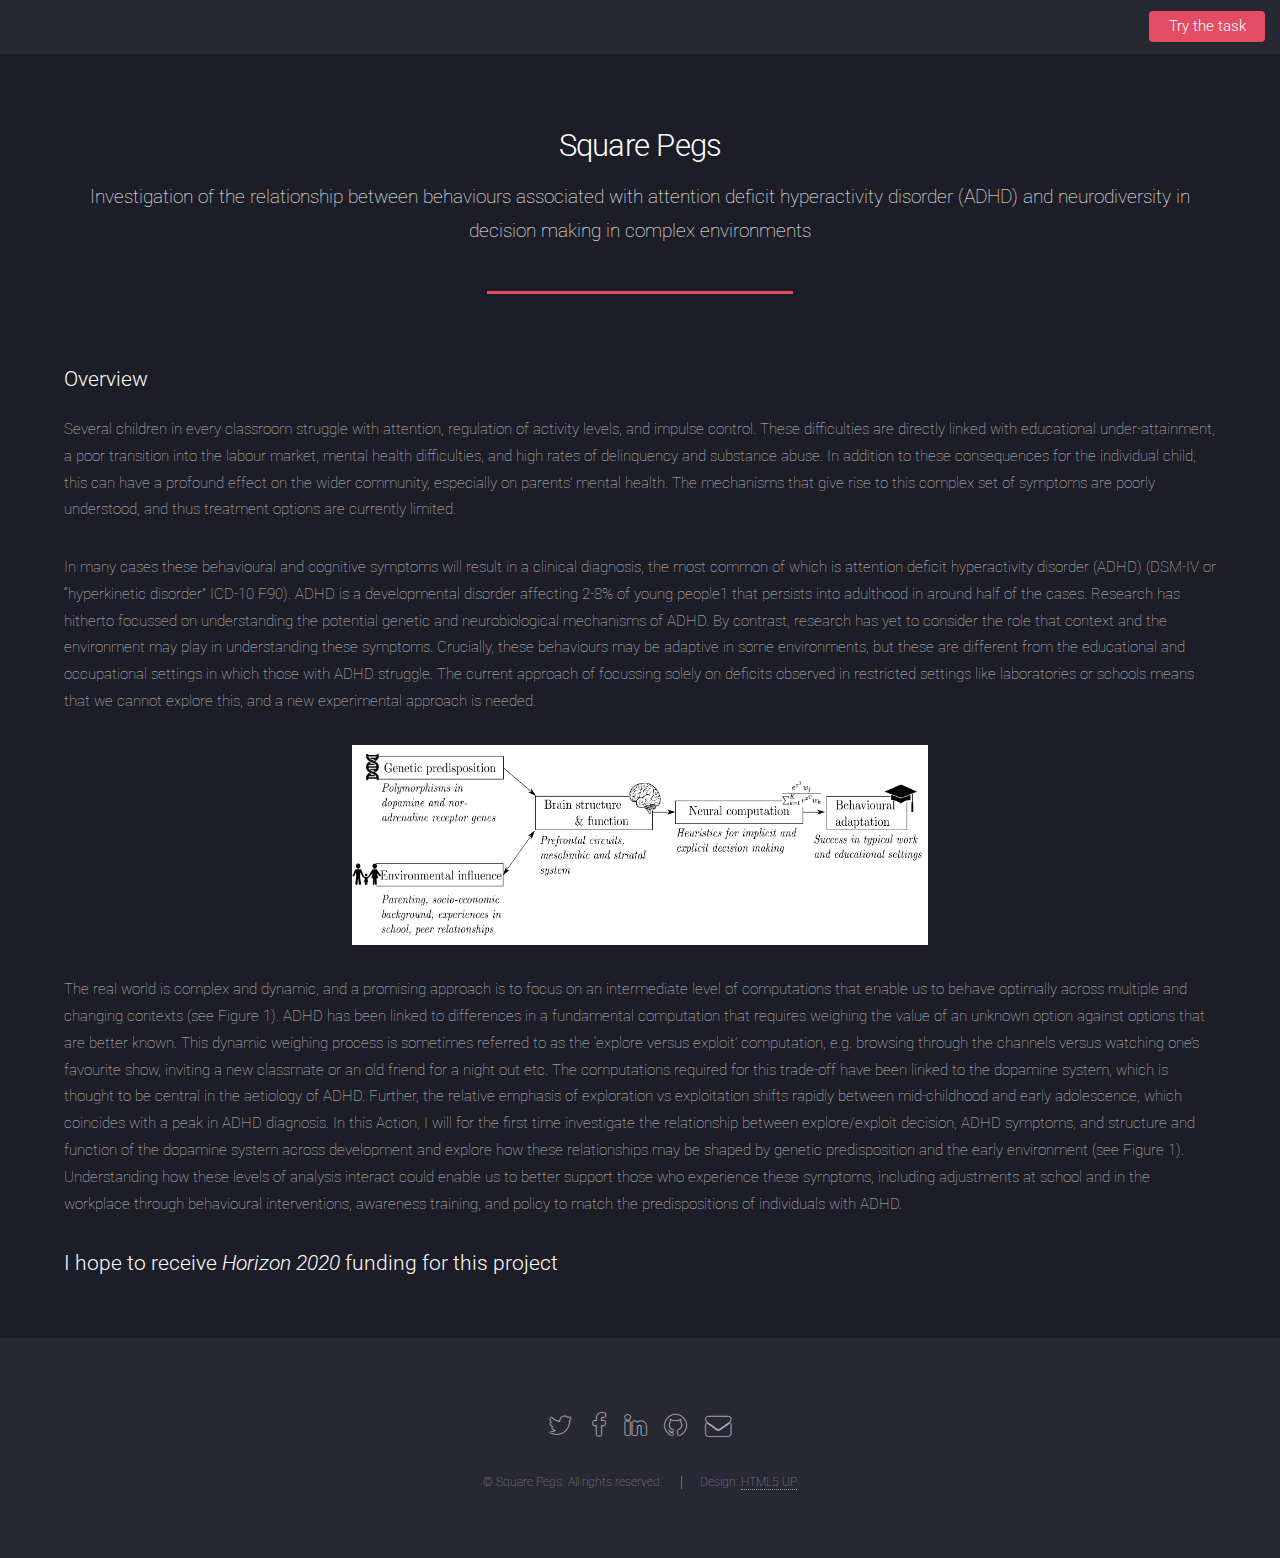
==== commit f552ebe1: "updated content" ====
--- a/index.html
+++ b/index.html
@@ -21,7 +21,7 @@
 				<header id="header">
 					<nav id="nav">
 						<ul>
-							<li><a href="https://studies.mrc-cbu.cam.ac.uk/publix/64/start?batchId=65&generalSingle" class="button special">Try the task</a></li>
+							<li><a href="https://studies.mrc-cbu.cam.ac.uk/publix/63/start?batchId=64&personalMultipleWorkerId=594" class="button special">Try the task</a></li>
 						</ul>
 					</nav>
 				</header>
@@ -37,18 +37,17 @@
 						<!-- Content -->
 							<section id="content">
 								<h3>Overview</h3>
-								<p>Severe difficulties with attention, regulation of activity levels, and impulse control have been conceptualised as attention deficit hyperactivity disorder (ADHD) (DSM-IV or “hyperkinetic disorder” ICD-10 F90). ADHD is a developmental disorder affecting between 2 and 8% of young people (Russell, Rodgers, Ukoumunne, & FORD, 2014; Visser et al., 2014) that persists into adulthood in around half of the cases (Kessler et al., 2006). ADHD is associated with poor progress in school, lower career prospects later in life, negative effects on the mental health of affected youth and their parents, and even high rates of delinquency and substance abuse (Barkley, 2002). Considerable strides have been made in understanding the genetic and neurobiological mechanisms of ADHD over the last decades. However, these genetic and neurocognitive factors are difficult to target resulting in the currently very limited number of treatment options (Verkuijl, Perkins, & Fazel, 2015). In comparison to rectifying neurobiological factors, it would be relatively easy to make adjustments at school and in the workplace through behavioural interventions, awareness training, and policy to match the predispositions of individuals with ADHD. However, this would require a move away from the deficit model towards understanding ADHD as an adaptation to an environment that may be different to typical educational and occupational settings in which individuals with ADHD struggle. However, these adaptations are poorly understood due to a focus on deficits in ADHD. In this study, I will use insights from theoretical neuroscience and behavioural ecology to understand key features of environments in which ADHD traits may be adaptive. <b>The aim of my proposal is to understand how decision tendencies in complex environments relate to ADHD traits and investigate developmental, genetic, and neurocognitive mechanisms associated with these response tendencies.</b></p>
-								<p>To understand the response tendencies of individuals, theoretical neuroscience abstracts key aspects of the environment in tasks that can be described through computational models. This makes it possible to gain a detailed insight into the mechanisms that influence responses and makes it possible to evaluate how a detailed model of a participant’s responses performs under many different conditions. For this study, I will use a complex environment inspired by behavioural ecology (Mobbs, Trimmer, Blumstein, & Dayan, 2018). In these complex environments, participants cannot compute an optimal solution and, therefore, rely on simpler heuristics that are likely to reveal their general response tendencies in the real world (Bach & Dayan, 2017). Computational modelling can then be used to adjust the task to match the participant’s response tendencies and then test how participants perform in their optimal environment. <b>The objective of this study is to identify environments that optimally match participants’ response tendencies and relate these tendencies to clinical measures of ADHD traits.</b></p>
-								<h3>References</h3>
-								<ul>
-									<li>Bach, D. R., & Dayan, P. (2017). Opinion: Algorithms for survival: a comparative perspective on emotions. Nature Reviews Neuroscience, 18(5), 311–319. http://doi.org/10.1038/nrn.2017.35</li>
-									<li>Barkley, R. A. (2002). Major life activity and health outcomes associated with attention-deficit/hyperactivity disorder. The Journal of Clinical Psychiatry, 63 Suppl 12(SUPPL. 12), 10–15.</li>
-									<li>Kessler, R. C., Adler, L., Barkley, R., Biederman, J., Conners, C. K., Demler, O., et al. (2006). The prevalence and correlates of adult ADHD in the United States: results from the National Comorbidity Survey Replication. American Journal of Psychiatry, 163(4), 716–723. http://doi.org/10.1176/appi.ajp.163.4.716</li>
-									<li>Mobbs, D., Trimmer, P. C., Blumstein, D. T., & Dayan, P. (2018). Foraging for foundations in decision neuroscience: insights from ethology. Nature Reviews Neuroscience, 9, 1–9. http://doi.org/10.1038/s41583-018-0010-7</li>
-									<li>Russell, G., Rodgers, L. R., Ukoumunne, O. C., & Ford, T. (2014). Prevalence of parent-reported ASD and ADHD in the UK: findings from the Millennium Cohort Study. Journal of Autism and Developmental Disorders, 44(1), 31–40. http://doi.org/10.1007/s10803-013-1849-0</li>
-									<li>Verkuijl, N., Perkins, M., & Fazel, M. (2015). Childhood attention-deficit/hyperactivity disorder. BMJ (Clinical Research Ed.), 350(may20 13), h2168–h2168. http://doi.org/10.1136/bmj.h2168</li>
-									<li>Visser, S. N., Danielson, M. L., Bitsko, R. H., Holbrook, J. R., Kogan, M. D., Ghandour, R. M., et al. (2014). Trends in the parent-report of health care provider-diagnosed and medicated attention-deficit/hyperactivity disorder: United States, 2003-2011. Journal of the American Academy of Child & Adolescent Psychiatry, 53(1), 34–46.e2. http://doi.org/10.1016/j.jaac.2013.09.001</li>
-								</ul>
+								<p>Several children in every classroom struggle with attention, regulation of activity levels, and impulse control. These difficulties are directly linked with educational under-attainment, a poor transition into the labour market, mental health difficulties, and high rates of delinquency and substance abuse. In addition to these consequences for the individual child, this can have a profound effect on the wider community, especially on parents’ mental health. The mechanisms that give rise to this complex set of symptoms are poorly understood, and thus treatment options are currently limited.</p>
+
+								<p>In many cases these behavioural and cognitive symptoms will result in a clinical diagnosis, the most common of which is attention deficit hyperactivity disorder (ADHD) (DSM-IV or “hyperkinetic disorder” ICD-10 F90). ADHD is a developmental disorder affecting 2-8% of young people1 that persists into adulthood in around half of the cases. Research has hitherto focussed on understanding the potential genetic and neurobiological mechanisms of ADHD. By contrast, research has yet to consider the role that context and the environment may play in understanding these symptoms. Crucially, these behaviours may be adaptive in some environments, but these are different from the educational and occupational settings in which those with ADHD struggle. The current approach of focussing solely on deficits observed in restricted settings like laboratories or schools means that we cannot explore this, and a new experimental approach is needed.</p>
+
+								<p>
+								<img src="./images/ConceputalFramework.png" alt="Image", width="720" height="200", class="center">
+								</p>
+
+								<p>The real world is complex and dynamic, and a  promising approach is to focus on an intermediate level of computations that enable us to behave optimally across multiple and changing contexts  (see Figure 1). ADHD has been linked to differences in a fundamental computation that requires weighing the value of an unknown option against options that are better known. This dynamic weighing process is sometimes referred to as the ‘explore versus exploit’ computation, e.g. browsing through the channels versus watching one’s favourite show, inviting a new classmate or an old friend for a night out etc. The computations required for this trade-off have been linked to the dopamine system, which is thought to be central in the aetiology of ADHD. Further, the relative emphasis of exploration vs exploitation shifts rapidly between mid-childhood and early adolescence, which coincides with a peak in ADHD diagnosis. In this Action, I will for the first time investigate the relationship between explore/exploit decision, ADHD symptoms, and structure and function of the dopamine system across development and explore how these relationships may be shaped by genetic predisposition and the early environment (see Figure 1). Understanding how these levels of analysis interact could enable us to better support those who experience these symptoms, including adjustments at school and in the workplace through behavioural interventions, awareness training, and policy to match the predispositions of individuals with ADHD.</p>
+
+								<h3>I hope to receive <i>Horizon 2020</i> funding for this project</h3>
 							</section>
 
 					</div>
--- a/assets/css/main.css
+++ b/assets/css/main.css
@@ -57,6 +57,13 @@
 	}
 
 /* Containers */
+
+	.center {
+	    display: block;
+	    margin-left: auto;
+	    margin-right: auto;
+	    width: 50%;
+	}
 
 	.container {
 		margin-left: auto;
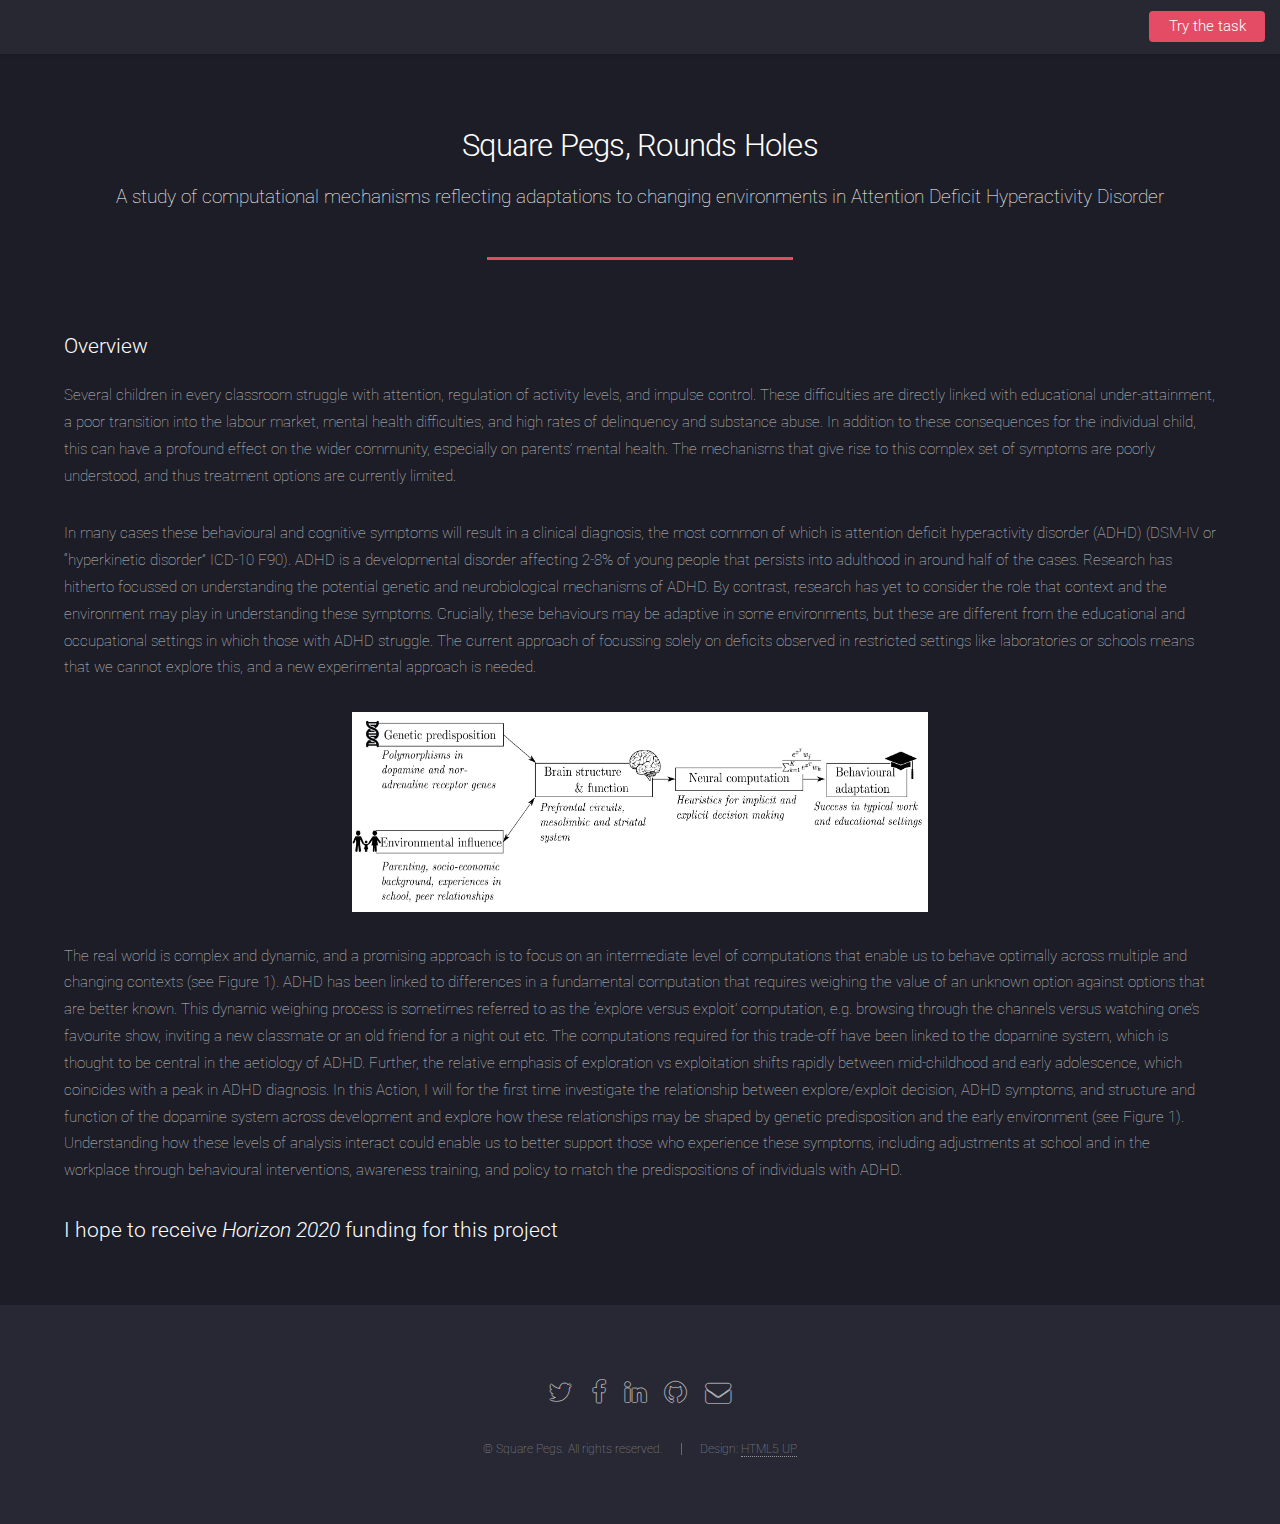
==== commit 6d3bbded: "updated title" ====
--- a/index.html
+++ b/index.html
@@ -30,8 +30,8 @@
 				<div id="main" class="wrapper style1">
 					<div class="container">
 						<header class="major">
-							<h2>Square Pegs</h2>
-							<p>Investigation of the relationship between behaviours associated with attention deficit hyperactivity disorder (ADHD) and neurodiversity in decision making in complex environments</p>
+							<h2>Square Pegs, Rounds Holes</h2>
+							<p>A study of computational mechanisms reflecting adaptations to changing environments in Attention Deficit Hyperactivity Disorder</p>
 						</header>
 
 						<!-- Content -->
@@ -39,7 +39,7 @@
 								<h3>Overview</h3>
 								<p>Several children in every classroom struggle with attention, regulation of activity levels, and impulse control. These difficulties are directly linked with educational under-attainment, a poor transition into the labour market, mental health difficulties, and high rates of delinquency and substance abuse. In addition to these consequences for the individual child, this can have a profound effect on the wider community, especially on parents’ mental health. The mechanisms that give rise to this complex set of symptoms are poorly understood, and thus treatment options are currently limited.</p>
 
-								<p>In many cases these behavioural and cognitive symptoms will result in a clinical diagnosis, the most common of which is attention deficit hyperactivity disorder (ADHD) (DSM-IV or “hyperkinetic disorder” ICD-10 F90). ADHD is a developmental disorder affecting 2-8% of young people1 that persists into adulthood in around half of the cases. Research has hitherto focussed on understanding the potential genetic and neurobiological mechanisms of ADHD. By contrast, research has yet to consider the role that context and the environment may play in understanding these symptoms. Crucially, these behaviours may be adaptive in some environments, but these are different from the educational and occupational settings in which those with ADHD struggle. The current approach of focussing solely on deficits observed in restricted settings like laboratories or schools means that we cannot explore this, and a new experimental approach is needed.</p>
+								<p>In many cases these behavioural and cognitive symptoms will result in a clinical diagnosis, the most common of which is attention deficit hyperactivity disorder (ADHD) (DSM-IV or “hyperkinetic disorder” ICD-10 F90). ADHD is a developmental disorder affecting 2-8% of young people that persists into adulthood in around half of the cases. Research has hitherto focussed on understanding the potential genetic and neurobiological mechanisms of ADHD. By contrast, research has yet to consider the role that context and the environment may play in understanding these symptoms. Crucially, these behaviours may be adaptive in some environments, but these are different from the educational and occupational settings in which those with ADHD struggle. The current approach of focussing solely on deficits observed in restricted settings like laboratories or schools means that we cannot explore this, and a new experimental approach is needed.</p>
 
 								<p>
 								<img src="./images/ConceputalFramework.png" alt="Image", width="720" height="200", class="center">
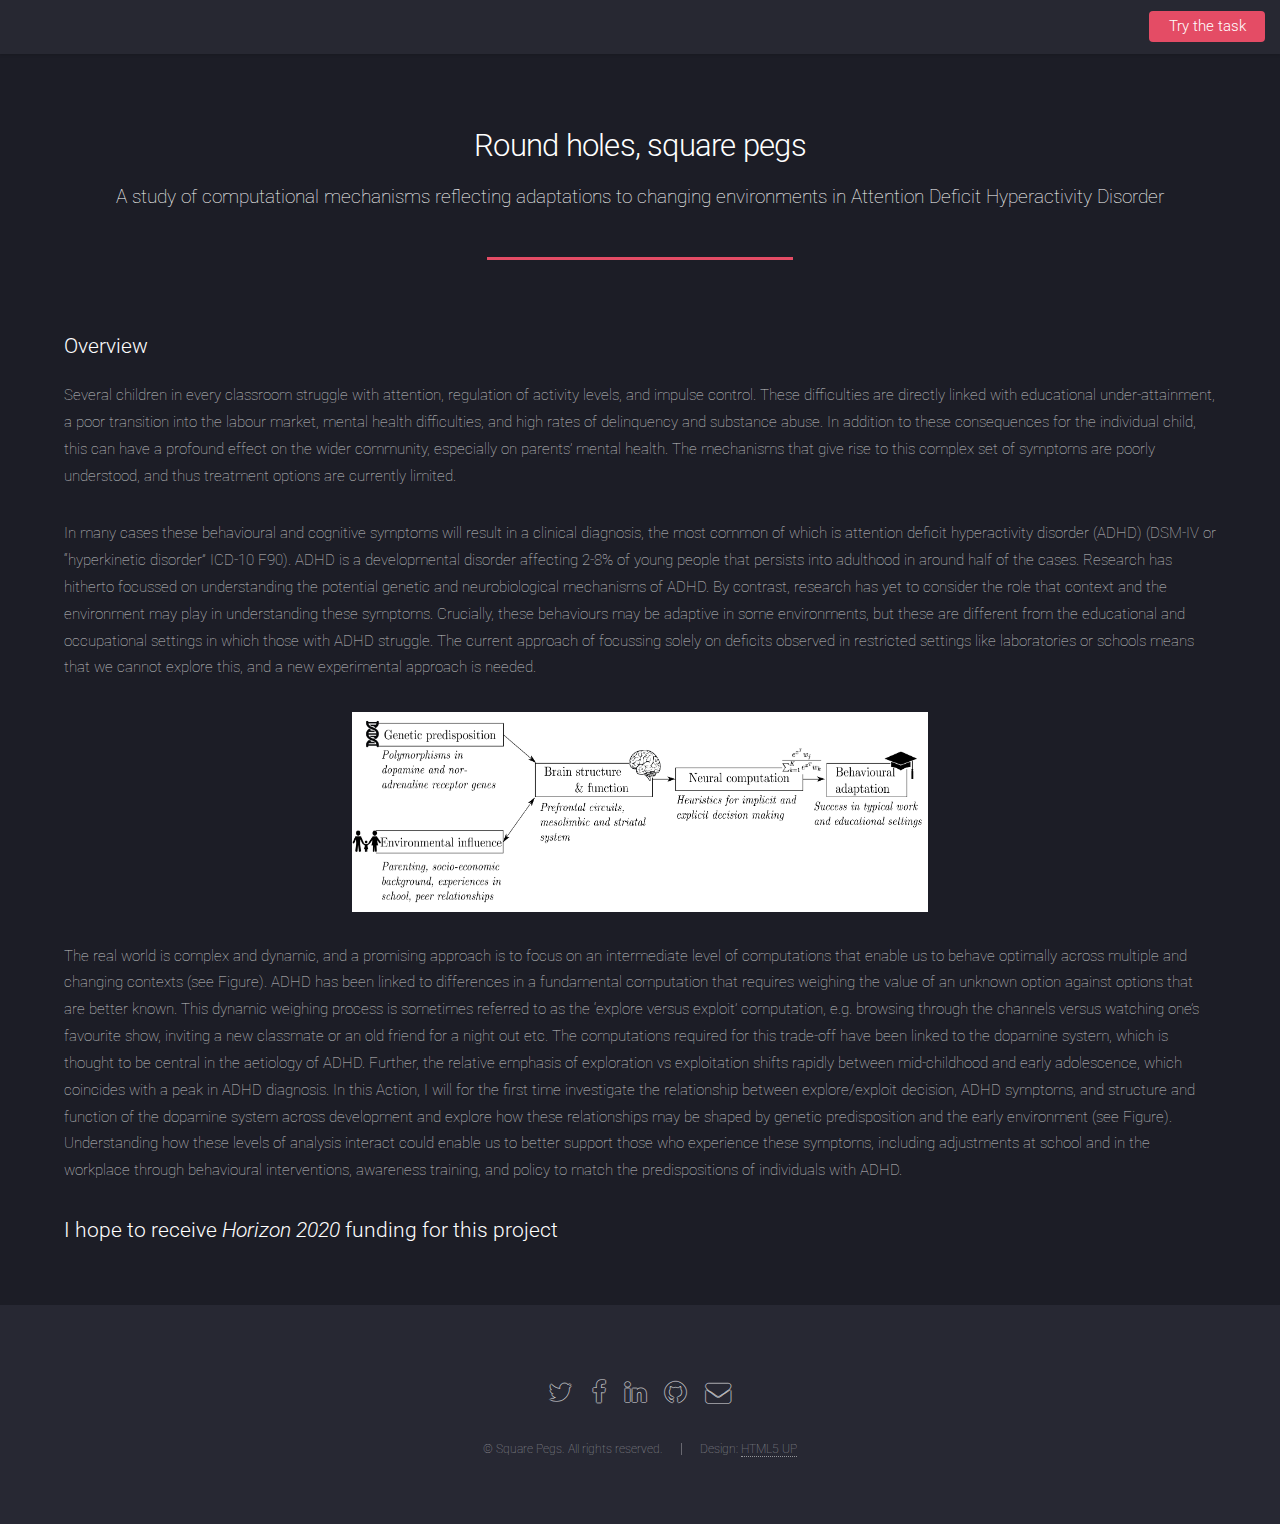
==== commit 2b5c90d3: "corrected typos" ====
--- a/index.html
+++ b/index.html
@@ -30,7 +30,7 @@
 				<div id="main" class="wrapper style1">
 					<div class="container">
 						<header class="major">
-							<h2>Square Pegs, Rounds Holes</h2>
+							<h2>Round holes, square pegs</h2>
 							<p>A study of computational mechanisms reflecting adaptations to changing environments in Attention Deficit Hyperactivity Disorder</p>
 						</header>
 
@@ -45,7 +45,7 @@
 								<img src="./images/ConceputalFramework.png" alt="Image", width="720" height="200", class="center">
 								</p>
 
-								<p>The real world is complex and dynamic, and a  promising approach is to focus on an intermediate level of computations that enable us to behave optimally across multiple and changing contexts  (see Figure 1). ADHD has been linked to differences in a fundamental computation that requires weighing the value of an unknown option against options that are better known. This dynamic weighing process is sometimes referred to as the ‘explore versus exploit’ computation, e.g. browsing through the channels versus watching one’s favourite show, inviting a new classmate or an old friend for a night out etc. The computations required for this trade-off have been linked to the dopamine system, which is thought to be central in the aetiology of ADHD. Further, the relative emphasis of exploration vs exploitation shifts rapidly between mid-childhood and early adolescence, which coincides with a peak in ADHD diagnosis. In this Action, I will for the first time investigate the relationship between explore/exploit decision, ADHD symptoms, and structure and function of the dopamine system across development and explore how these relationships may be shaped by genetic predisposition and the early environment (see Figure 1). Understanding how these levels of analysis interact could enable us to better support those who experience these symptoms, including adjustments at school and in the workplace through behavioural interventions, awareness training, and policy to match the predispositions of individuals with ADHD.</p>
+								<p>The real world is complex and dynamic, and a  promising approach is to focus on an intermediate level of computations that enable us to behave optimally across multiple and changing contexts  (see Figure). ADHD has been linked to differences in a fundamental computation that requires weighing the value of an unknown option against options that are better known. This dynamic weighing process is sometimes referred to as the ‘explore versus exploit’ computation, e.g. browsing through the channels versus watching one’s favourite show, inviting a new classmate or an old friend for a night out etc. The computations required for this trade-off have been linked to the dopamine system, which is thought to be central in the aetiology of ADHD. Further, the relative emphasis of exploration vs exploitation shifts rapidly between mid-childhood and early adolescence, which coincides with a peak in ADHD diagnosis. In this Action, I will for the first time investigate the relationship between explore/exploit decision, ADHD symptoms, and structure and function of the dopamine system across development and explore how these relationships may be shaped by genetic predisposition and the early environment (see Figure). Understanding how these levels of analysis interact could enable us to better support those who experience these symptoms, including adjustments at school and in the workplace through behavioural interventions, awareness training, and policy to match the predispositions of individuals with ADHD.</p>
 
 								<h3>I hope to receive <i>Horizon 2020</i> funding for this project</h3>
 							</section>
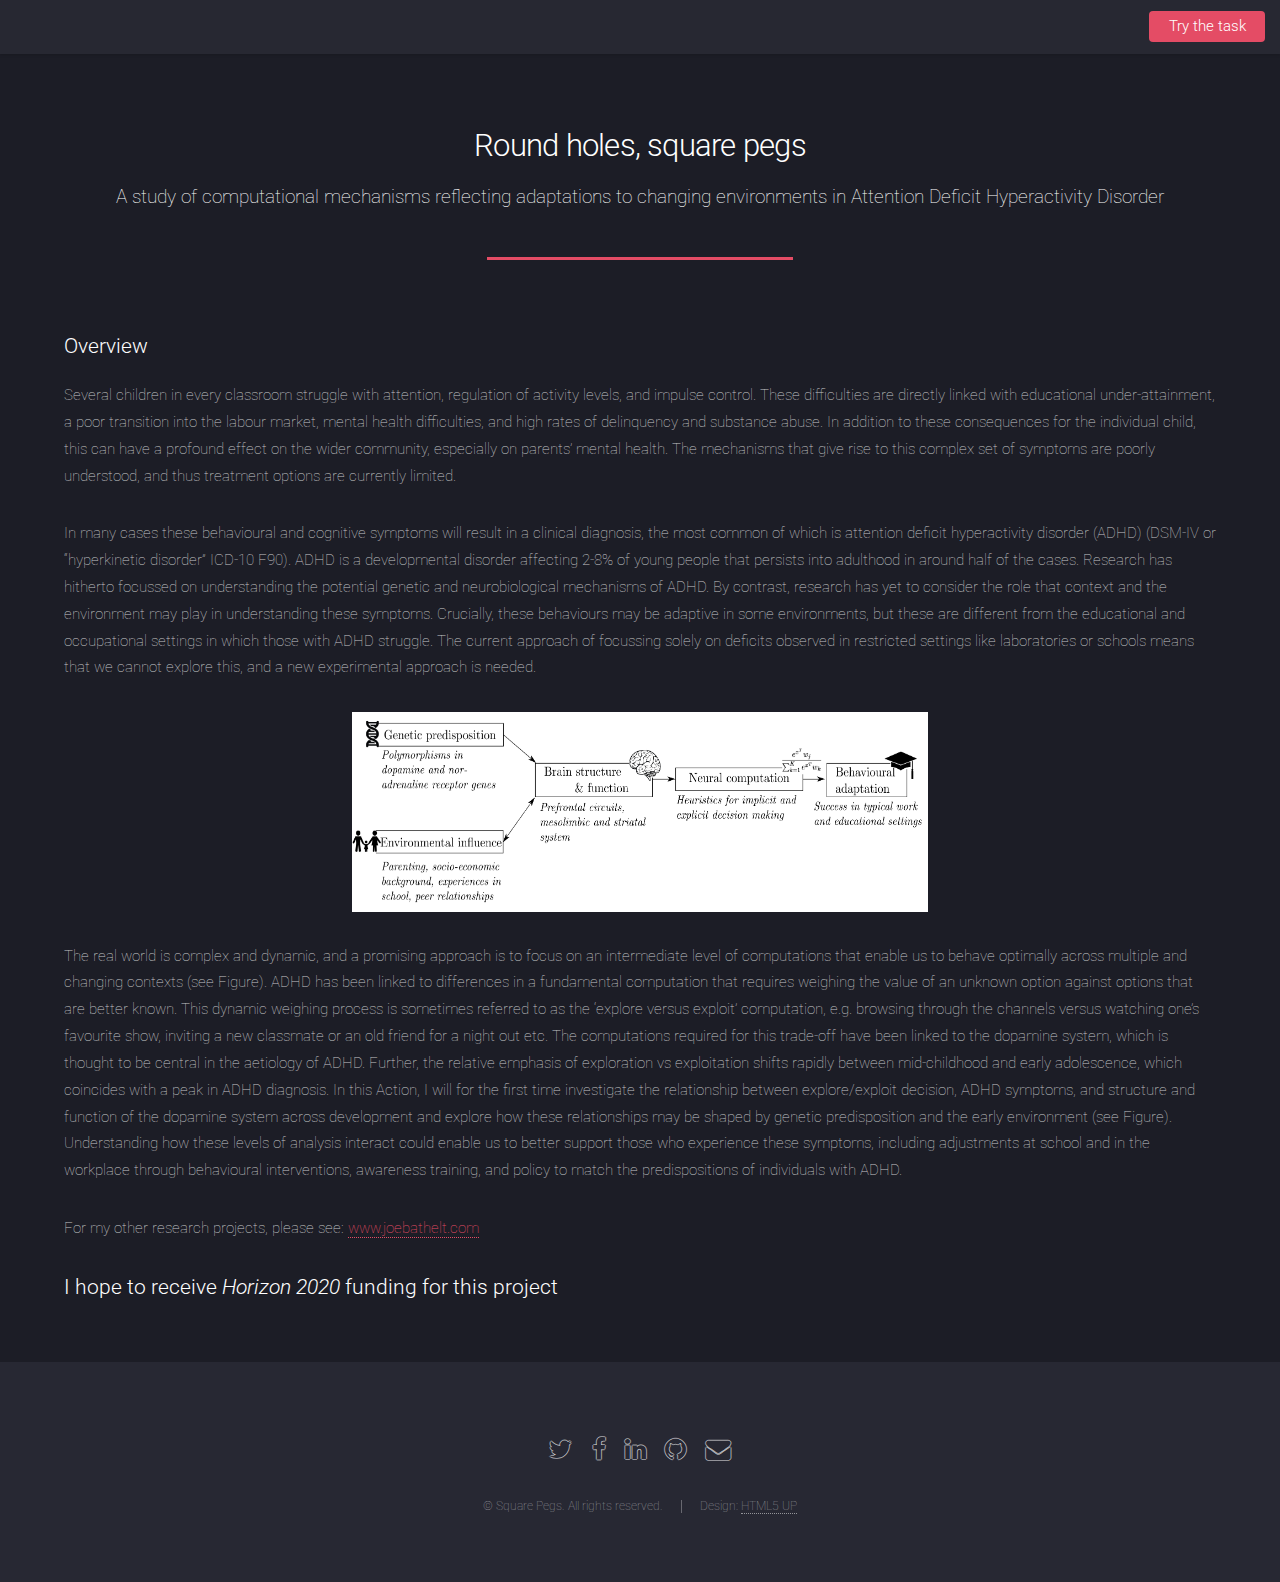
==== commit 429cb285: "added link to personal website" ====
--- a/index.html
+++ b/index.html
@@ -47,6 +47,8 @@
 
 								<p>The real world is complex and dynamic, and a  promising approach is to focus on an intermediate level of computations that enable us to behave optimally across multiple and changing contexts  (see Figure). ADHD has been linked to differences in a fundamental computation that requires weighing the value of an unknown option against options that are better known. This dynamic weighing process is sometimes referred to as the ‘explore versus exploit’ computation, e.g. browsing through the channels versus watching one’s favourite show, inviting a new classmate or an old friend for a night out etc. The computations required for this trade-off have been linked to the dopamine system, which is thought to be central in the aetiology of ADHD. Further, the relative emphasis of exploration vs exploitation shifts rapidly between mid-childhood and early adolescence, which coincides with a peak in ADHD diagnosis. In this Action, I will for the first time investigate the relationship between explore/exploit decision, ADHD symptoms, and structure and function of the dopamine system across development and explore how these relationships may be shaped by genetic predisposition and the early environment (see Figure). Understanding how these levels of analysis interact could enable us to better support those who experience these symptoms, including adjustments at school and in the workplace through behavioural interventions, awareness training, and policy to match the predispositions of individuals with ADHD.</p>
 
+								<p>For my other research projects, please see: <a href="http://www.joebathelt.com">www.joebathelt.com</a></p>
+
 								<h3>I hope to receive <i>Horizon 2020</i> funding for this project</h3>
 							</section>
 
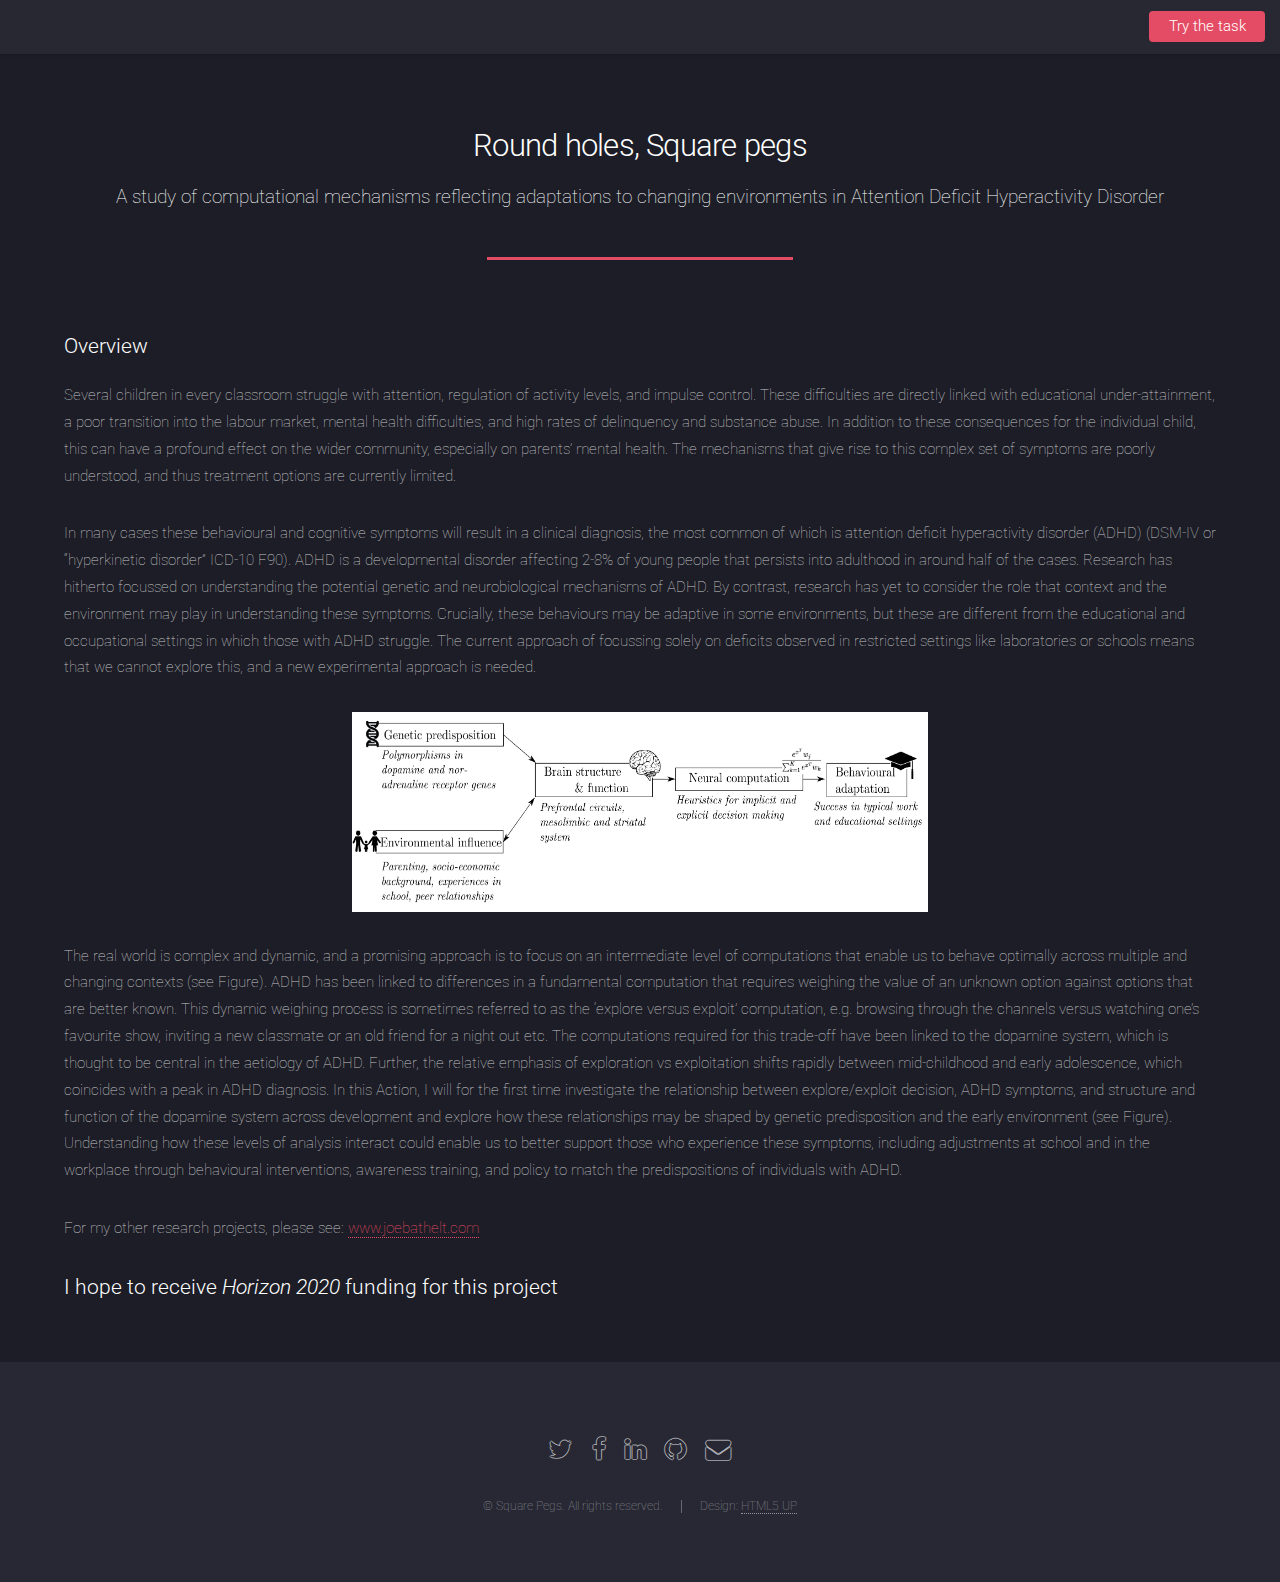
==== commit 057f4b92: "added link to personal website" ====
--- a/index.html
+++ b/index.html
@@ -30,7 +30,7 @@
 				<div id="main" class="wrapper style1">
 					<div class="container">
 						<header class="major">
-							<h2>Round holes, square pegs</h2>
+							<h2>Round holes, Square pegs</h2>
 							<p>A study of computational mechanisms reflecting adaptations to changing environments in Attention Deficit Hyperactivity Disorder</p>
 						</header>
 
